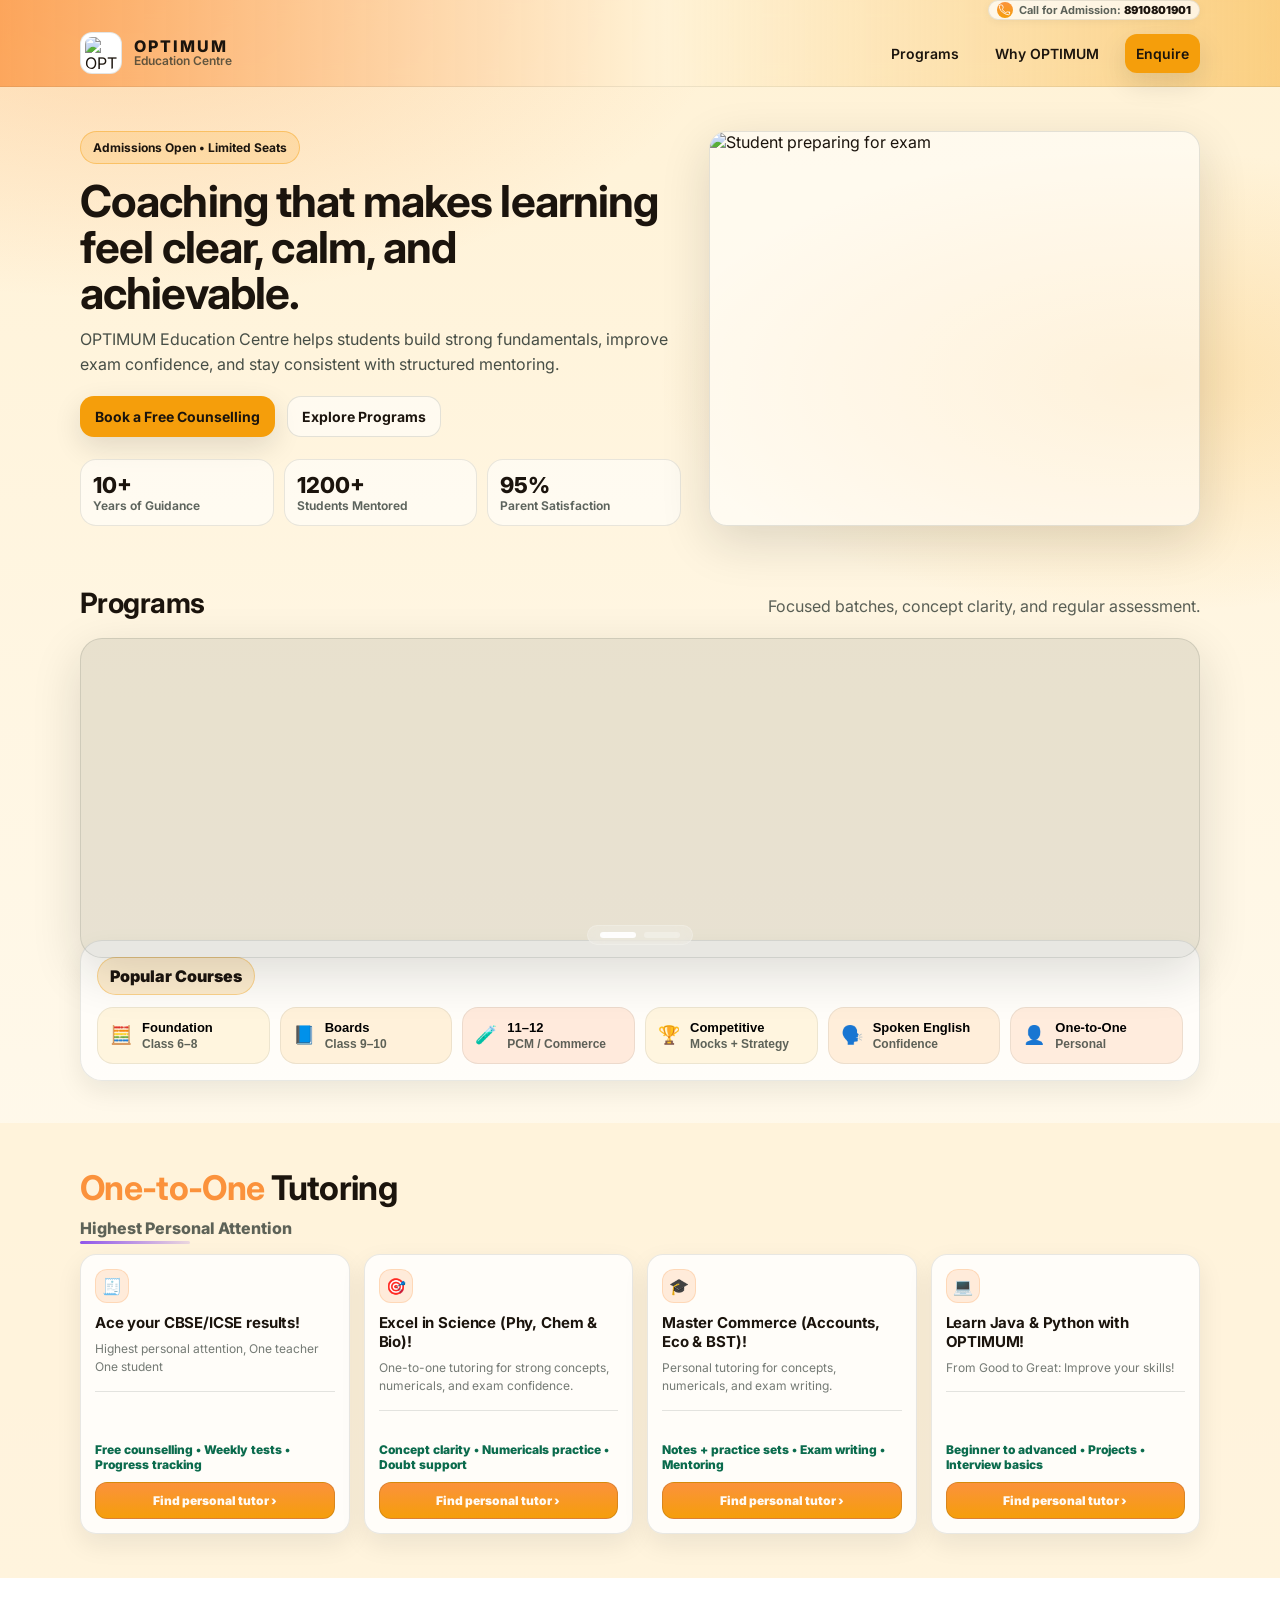
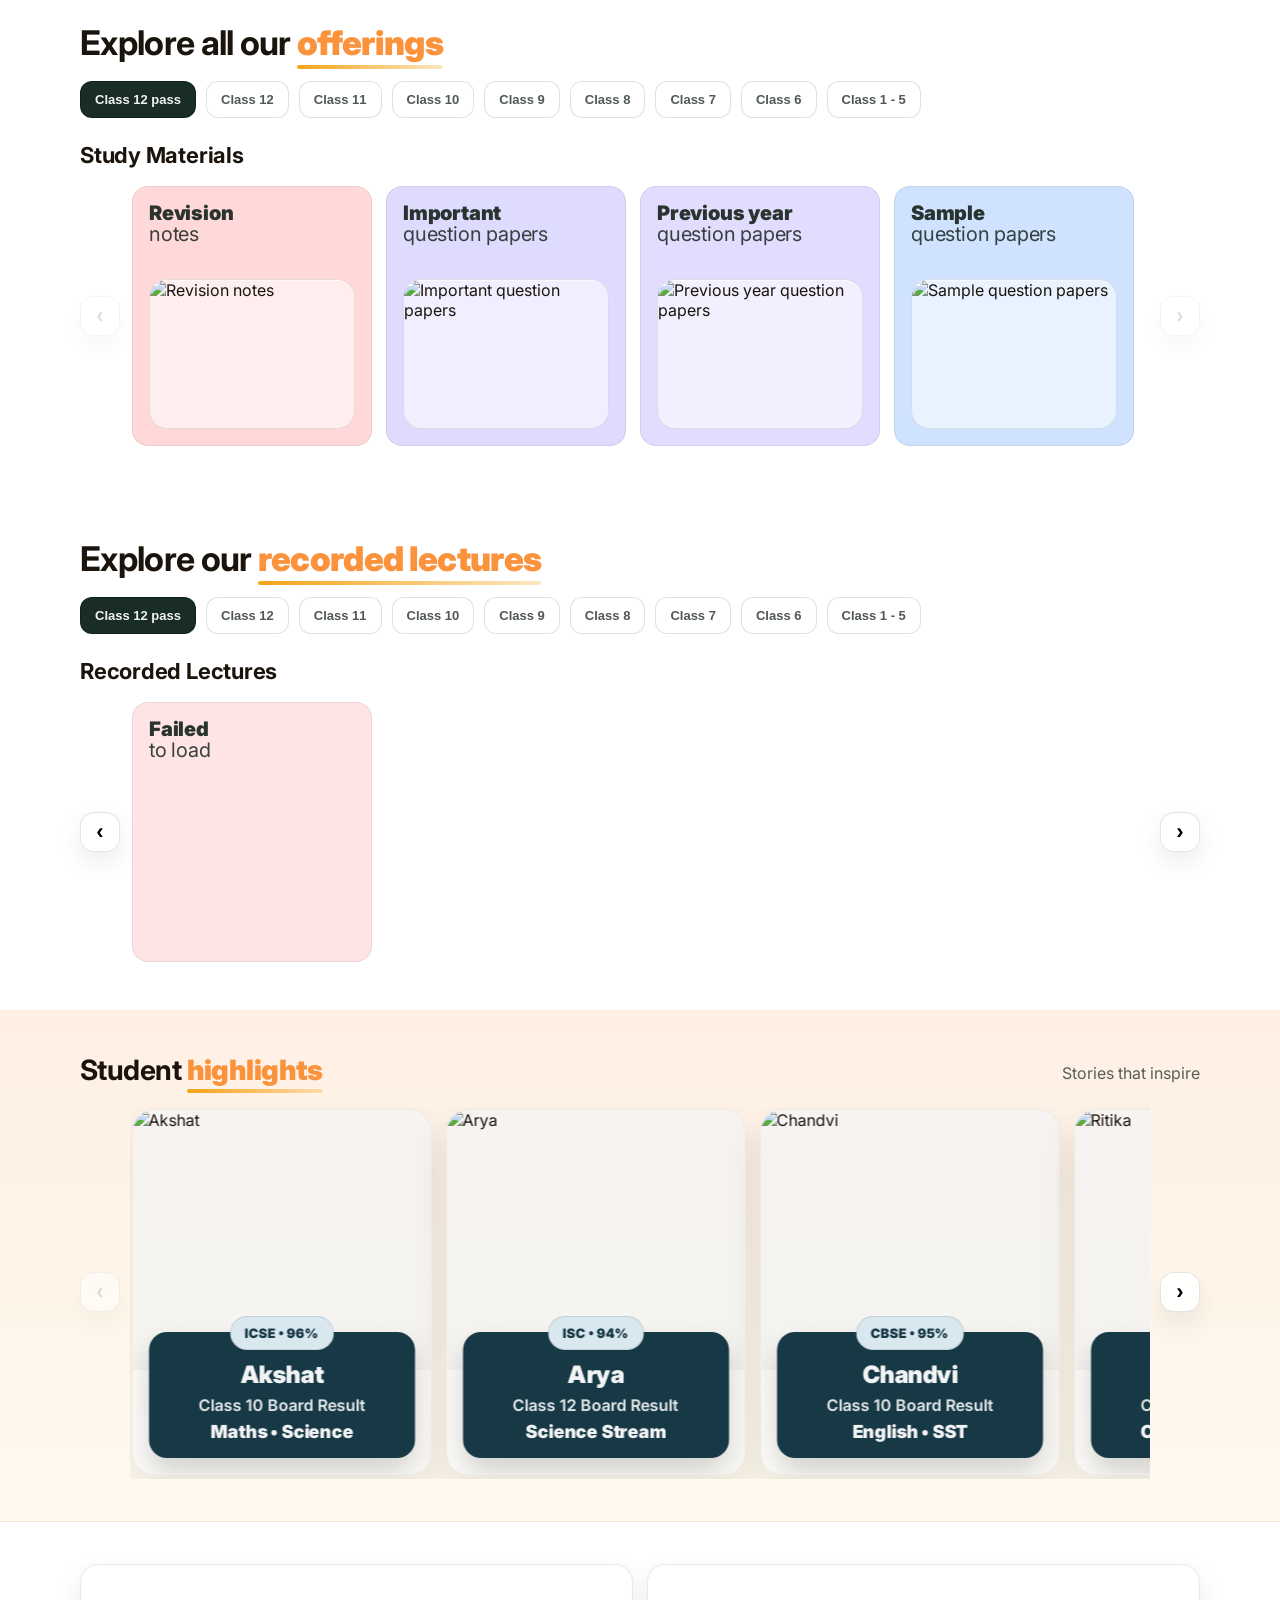
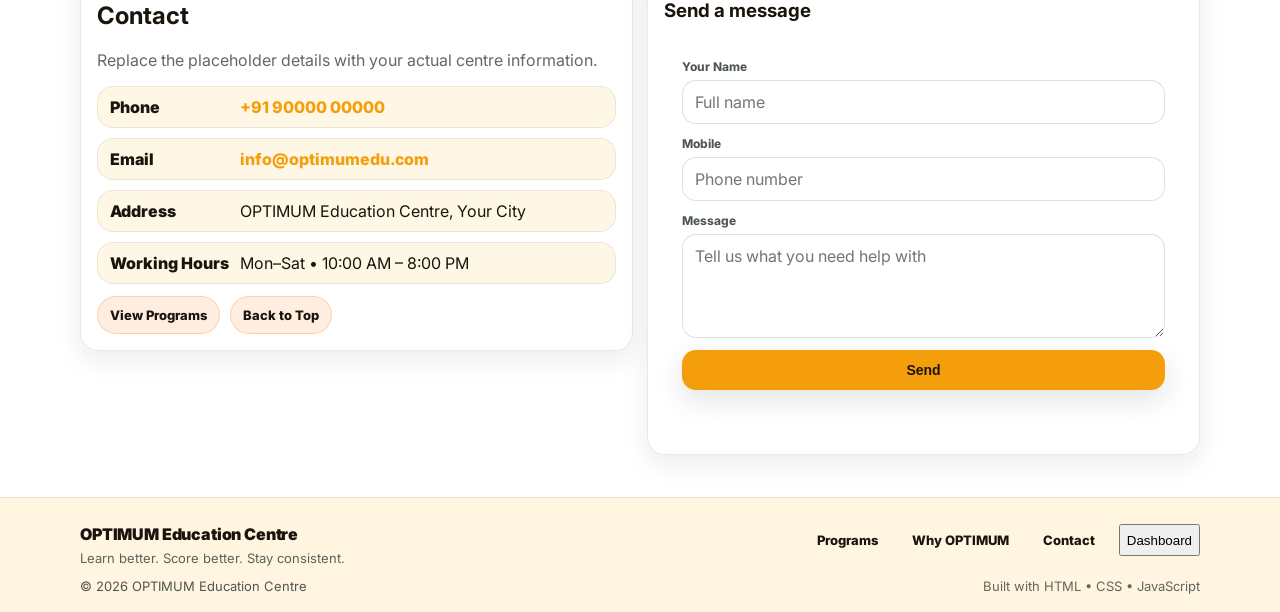
==== index.html @ 8f43dba6 "Update frontend: dynamic lectures + admin gate + embed player" ====
<!doctype html>
<html lang="en">
  <head>
    <meta charset="UTF-8" />
    <meta name="viewport" content="width=device-width, initial-scale=1.0" />
    <meta name="description" content="OPTIMUM Education Centre — coaching for school and competitive exams." />
    <title>OPTIMUM Education Centre</title>
    <link rel="preconnect" href="https://fonts.googleapis.com" />
    <link rel="preconnect" href="https://fonts.gstatic.com" crossorigin />
    <link href="https://fonts.googleapis.com/css2?family=Inter:wght@400;500;600;700;800&display=swap" rel="stylesheet" />
    <link rel="stylesheet" href="styles.css" />
  </head>
  <body>
    <a class="skip-link" href="#main">Skip to content</a>

    <header class="site-header" id="top">
      <div class="topband" aria-label="Quick contact">
        <div class="container topband-inner">
          <a class="topband-card" href="tel:8910801901" aria-label="Call 8910801901">
            <span class="topband-icon" aria-hidden="true">
              <svg viewBox="0 0 24 24" width="18" height="18" fill="none" xmlns="http://www.w3.org/2000/svg">
                <path d="M21 16.5v3a2 2 0 0 1-2.18 2 19.8 19.8 0 0 1-8.63-3.07A19.5 19.5 0 0 1 3.57 12.8 19.8 19.8 0 0 1 .5 4.18 2 2 0 0 1 2.49 2h3a2 2 0 0 1 2 1.72c.13.98.38 1.93.73 2.83a2 2 0 0 1-.45 2.11L6.5 10.5a16 16 0 0 0 7 7l1.84-1.28a2 2 0 0 1 2.11-.45c.9.35 1.85.6 2.83.73A2 2 0 0 1 21 16.5Z" stroke="currentColor" stroke-width="1.8" stroke-linecap="round" stroke-linejoin="round"/>
              </svg>
            </span>
            <span class="topband-inline">Call for Admission: <strong>8910801901</strong></span>
          </a>
        </div>
      </div>

      <div class="container header-inner">
        <a class="brand" href="#top" aria-label="OPTIMUM Education Centre">
          <img class="brand-logo" src="assets/logo.jpeg" alt="OPTIMUM logo" />
          <div class="brand-text">
            <span class="brand-name">OPTIMUM</span>
            <span class="brand-sub">Education Centre</span>
          </div>
        </a>

        <button class="nav-toggle" id="navToggle" aria-label="Open menu" aria-controls="primaryNav" aria-expanded="false">
          <span></span><span></span><span></span>
        </button>

        <nav class="nav" id="primaryNav" aria-label="Primary">
          <a href="#programs">Programs</a>
          <a href="#features">Why OPTIMUM</a>
          <a href="#contact" class="btn btn-primary">Enquire</a>
        </nav>
      </div>
    </header>

    <main id="main">
      <section class="hero">
        <div class="container hero-grid">
          <div class="hero-copy">
            <div class="badge">Admissions Open • Limited Seats</div>
            <h1>Coaching that makes learning feel clear, calm, and achievable.</h1>
            <p>
              OPTIMUM Education Centre helps students build strong fundamentals, improve exam confidence, and stay consistent with
              structured mentoring.
            </p>

            <div class="hero-cta">
              <a class="btn btn-primary" href="#contact">Book a Free Counselling</a>
              <a class="btn btn-ghost" href="#programs">Explore Programs</a>
            </div>

            <div class="hero-metrics" aria-label="Key highlights">
              <div class="metric">
                <div class="metric-value"><span data-counter="10">0</span>+</div>
                <div class="metric-label">Years of Guidance</div>
              </div>
              <div class="metric">
                <div class="metric-value"><span data-counter="1200">0</span>+</div>
                <div class="metric-label">Students Mentored</div>
              </div>
              <div class="metric">
                <div class="metric-value"><span data-counter="95">0</span>%</div>
                <div class="metric-label">Parent Satisfaction</div>
              </div>
            </div>
          </div>

          <div class="hero-media" aria-label="Student preparing for exam">
            <img class="hero-image" src="assets/exam-girl.png" alt="Student preparing for exam" />
          </div>
        </div>
      </section>

      <section class="section" id="programs">
        <div class="container">
          <div class="section-head">
            <h2>Programs</h2>
            <p>Focused batches, concept clarity, and regular assessment.</p>
          </div>

          <section class="programs-wrap" aria-label="Programs highlight">
            <div class="programs-banner" id="programsCarousel" aria-label="Programs carousel">
              <div class="programs-banner-bg" aria-hidden="true"></div>

              <div class="programs-dots" role="tablist" aria-label="Carousel navigation"></div>
            </div>

            <div class="popular">
              <div class="popular-head">
                <span class="popular-chip">Popular Courses</span>
              </div>

              <div class="popular-grid" aria-label="Popular course categories">
                <button class="popular-card" type="button">
                  <span class="popular-ico">🧮</span>
                  <span class="popular-text">
                    <span class="popular-name">Foundation</span>
                    <span class="popular-meta">Class 6–8</span>
                  </span>
                </button>
                <button class="popular-card" type="button">
                  <span class="popular-ico">📘</span>
                  <span class="popular-text">
                    <span class="popular-name">Boards</span>
                    <span class="popular-meta">Class 9–10</span>
                  </span>
                </button>
                <button class="popular-card" type="button">
                  <span class="popular-ico">🧪</span>
                  <span class="popular-text">
                    <span class="popular-name">11–12</span>
                    <span class="popular-meta">PCM / Commerce</span>
                  </span>
                </button>
                <button class="popular-card" type="button">
                  <span class="popular-ico">🏆</span>
                  <span class="popular-text">
                    <span class="popular-name">Competitive</span>
                    <span class="popular-meta">Mocks + Strategy</span>
                  </span>
                </button>
                <button class="popular-card" type="button">
                  <span class="popular-ico">🗣️</span>
                  <span class="popular-text">
                    <span class="popular-name">Spoken English</span>
                    <span class="popular-meta">Confidence</span>
                  </span>
                </button>
                <button class="popular-card" type="button">
                  <span class="popular-ico">👤</span>
                  <span class="popular-text">
                    <span class="popular-name">One-to-One</span>
                    <span class="popular-meta">Personal</span>
                  </span>
                </button>
              </div>
            </div>
          </section>
        </div>
      </section>

      <section class="tutoring" aria-label="One-to-One Tutoring">
        <div class="container">
          <div class="tutoring-head">
            <div class="tutoring-title">
              <h2><span class="tutoring-accent">One-to-One</span> Tutoring</h2>
              <p>Highest Personal Attention</p>
            </div>

            <div class="tutoring-illus" aria-hidden="true">
              <img src="assets/carousel/mock.png" alt="" />
            </div>
          </div>

          <div class="tutoring-grid" aria-label="Tutoring cards">
            <article class="tcard">
              <div class="tcard-top">
                <div class="ticon">🧾</div>
                <h3>Ace your CBSE/ICSE results!</h3>
                <p>Highest personal attention, One teacher One student</p>
              </div>
              <div class="tcard-mid"></div>
              <div class="tcard-bottom">
                <div class="tprice">Free counselling • Weekly tests • Progress tracking</div>
                <a class="tbtn" href="#contact">Find personal tutor ›</a>
              </div>
            </article>

            <article class="tcard">
              <div class="tcard-top">
                <div class="ticon">🎯</div>
                <h3>Excel in Science (Phy, Chem & Bio)!</h3>
                <p>One-to-one tutoring for strong concepts, numericals, and exam confidence.</p>
              </div>
              <div class="tcard-mid"></div>
              <div class="tcard-bottom">
                <div class="tprice">Concept clarity • Numericals practice • Doubt support</div>
                <a class="tbtn" href="#contact">Find personal tutor ›</a>
              </div>
            </article>

            <article class="tcard">
              <div class="tcard-top">
                <div class="ticon">🎓</div>
                <h3>Master Commerce (Accounts, Eco & BST)!</h3>
                <p>Personal tutoring for concepts, numericals, and exam writing.</p>
              </div>
              <div class="tcard-mid"></div>
              <div class="tcard-bottom">
                <div class="tprice">Notes + practice sets • Exam writing • Mentoring</div>
                <a class="tbtn" href="#contact">Find personal tutor ›</a>
              </div>
            </article>

            <article class="tcard">
              <div class="tcard-top">
                <div class="ticon">💻</div>
                <h3>Learn Java & Python with OPTIMUM!</h3>
                <p>From Good to Great: Improve your skills!</p>
              </div>
              <div class="tcard-mid"></div>
              <div class="tcard-bottom">
                <div class="tprice">Beginner to advanced • Projects • Interview basics</div>
                <a class="tbtn" href="#contact">Find personal tutor ›</a>
              </div>
            </article>
          </div>
        </div>
      </section>

      <section class="offerings" aria-label="Study materials offerings">
        <div class="container">
          <div class="offerings-head">
            <h2>Explore all our <span class="offerings-accent">offerings</span></h2>
          </div>

          <div class="offerings-tabs" role="tablist" aria-label="Classes">
            <button class="tab active" type="button" role="tab" aria-selected="true">Class 12 pass</button>
            <button class="tab" type="button" role="tab" aria-selected="false">Class 12</button>
            <button class="tab" type="button" role="tab" aria-selected="false">Class 11</button>
            <button class="tab" type="button" role="tab" aria-selected="false">Class 10</button>
            <button class="tab" type="button" role="tab" aria-selected="false">Class 9</button>
            <button class="tab" type="button" role="tab" aria-selected="false">Class 8</button>
            <button class="tab" type="button" role="tab" aria-selected="false">Class 7</button>
            <button class="tab" type="button" role="tab" aria-selected="false">Class 6</button>
            <button class="tab" type="button" role="tab" aria-selected="false">Class 1 - 5</button>
          </div>

          <h3 class="offerings-subhead">Study Materials</h3>

          <div class="notes" id="notesCarousel" aria-label="Study materials carousel">
            <button class="notes-nav prev" type="button" aria-label="Previous">‹</button>
            <div class="notes-viewport" role="region" aria-label="Scrollable cards" tabindex="0">
              <div class="notes-track">
                <article class="note-card" style="--card:#ffd9d9; --ring:#ff8a5b">
                  <div class="note-top">
                    <div class="note-title"><strong>Revision</strong><br />notes</div>
                  </div>
                  <div class="note-circle"><img src="assets/notes/note1.png" alt="Revision notes" /></div>
                </article>

                <article class="note-card" style="--card:#dedbff; --ring:#5b34ff">
                  <div class="note-top">
                    <div class="note-title"><strong>Important</strong><br />question papers</div>
                  </div>
                  <div class="note-circle"><img src="assets/notes/note2.png" alt="Important question papers" /></div>
                </article>

                <article class="note-card" style="--card:#e2dcff; --ring:#7a52cf">
                  <div class="note-top">
                    <div class="note-title"><strong>Previous year</strong><br />question papers</div>
                  </div>
                  <div class="note-circle"><img src="assets/notes/note1.png" alt="Previous year question papers" /></div>
                </article>

                <article class="note-card" style="--card:#cfe2ff; --ring:#6aa7ff">
                  <div class="note-top">
                    <div class="note-title"><strong>Sample</strong><br />question papers</div>
                  </div>
                  <div class="note-circle"><img src="assets/notes/note2.png" alt="Sample question papers" /></div>
                </article>
              </div>
            </div>
            <button class="notes-nav next" type="button" aria-label="Next">›</button>
          </div>
        </div>
      </section>

      <section class="offerings" aria-label="Recorded lectures offerings">
        <div class="container">
          <div class="offerings-head">
            <h2>Explore our <span class="offerings-accent">recorded lectures</span></h2>
          </div>

          <div class="offerings-tabs" role="tablist" aria-label="Classes">
            <button class="tab active" type="button" role="tab" aria-selected="true">Class 12 pass</button>
            <button class="tab" type="button" role="tab" aria-selected="false">Class 12</button>
            <button class="tab" type="button" role="tab" aria-selected="false">Class 11</button>
            <button class="tab" type="button" role="tab" aria-selected="false">Class 10</button>
            <button class="tab" type="button" role="tab" aria-selected="false">Class 9</button>
            <button class="tab" type="button" role="tab" aria-selected="false">Class 8</button>
            <button class="tab" type="button" role="tab" aria-selected="false">Class 7</button>
            <button class="tab" type="button" role="tab" aria-selected="false">Class 6</button>
            <button class="tab" type="button" role="tab" aria-selected="false">Class 1 - 5</button>
          </div>

          <h3 class="offerings-subhead">Recorded Lectures</h3>

          <div class="notes" id="lecturesCarousel" aria-label="Recorded lectures carousel">
            <button class="notes-nav prev" type="button" aria-label="Previous">‹</button>
            <div class="notes-viewport" role="region" aria-label="Scrollable cards" tabindex="0">
              <div class="notes-track">
                <article class="note-card" style="--card:#dbeafe; --ring:#3b82f6">
                  <div class="note-top">
                    <div class="note-title"><strong>Science</strong><br />recorded lectures</div>
                  </div>
                  <div class="note-circle"><img src="assets/lectures/lec2.jpg" alt="Science recorded lectures" /></div>
                </article>

                <article class="note-card" style="--card:#dcfce7; --ring:#22c55e">
                  <div class="note-top">
                    <div class="note-title"><strong>Commerce</strong><br />recorded lectures</div>
                  </div>
                  <div class="note-circle"><img src="assets/lectures/lec3.jpg" alt="Commerce recorded lectures" /></div>
                </article>

                <article class="note-card" style="--card:#ffe4e6; --ring:#fb7185">
                  <div class="note-top">
                    <div class="note-title"><strong>Humanities</strong><br />recorded lectures</div>
                  </div>
                  <div class="note-circle"><img src="assets/lectures/lec4.jpg" alt="Humanities recorded lectures" /></div>
                </article>

                <article class="note-card" style="--card:#ede9fe; --ring:#8b5cf6">
                  <div class="note-top">
                    <div class="note-title"><strong>Computer</strong><br />programming</div>
                  </div>
                  <div class="note-circle"><img src="assets/lectures/lec5.jpg" alt="Computer programming recorded lectures" /></div>
                </article>
              </div>
            </div>
            <button class="notes-nav next" type="button" aria-label="Next">›</button>
          </div>
        </div>
      </section>

      <section class="section section-alt" id="features" aria-label="Student highlights">
        <div class="container">
          <div class="section-head">
            <h2>Student <span class="offerings-accent">highlights</span></h2>
            <p>Stories that inspire</p>
          </div>

          <div class="hscroll" id="studentsCarousel" aria-label="Students carousel">
            <button class="hscroll-nav prev" type="button" aria-label="Previous">‹</button>
            <div class="hscroll-viewport" role="region" aria-label="Scrollable cards" tabindex="0">
              <div class="hscroll-track">
                <article class="scard">
                  <div class="scard-media"><img src="assets/STUDENTS/akshat.jpg" alt="Akshat" /></div>
                  <div class="scard-panel">
                    <div class="scard-pill">ICSE • 96%</div>
                    <div class="scard-title">Akshat</div>
                    <div class="scard-role">Class 10 Board Result</div>
                    <div class="scard-inst">Maths • Science</div>
                  </div>
                </article>
                <article class="scard">
                  <div class="scard-media"><img src="assets/STUDENTS/arya.jpg" alt="Arya" /></div>
                  <div class="scard-panel">
                    <div class="scard-pill">ISC • 94%</div>
                    <div class="scard-title">Arya</div>
                    <div class="scard-role">Class 12 Board Result</div>
                    <div class="scard-inst">Science Stream</div>
                  </div>
                </article>
                <article class="scard">
                  <div class="scard-media"><img src="assets/STUDENTS/chandvI.jpg" alt="Chandvi" /></div>
                  <div class="scard-panel">
                    <div class="scard-pill">CBSE • 95%</div>
                    <div class="scard-title">Chandvi</div>
                    <div class="scard-role">Class 10 Board Result</div>
                    <div class="scard-inst">English • SST</div>
                  </div>
                </article>
                <article class="scard">
                  <div class="scard-media"><img src="assets/STUDENTS/ritika.jpg" alt="Ritika" /></div>
                  <div class="scard-panel">
                    <div class="scard-pill">ISC • 93%</div>
                    <div class="scard-title">Ritika</div>
                    <div class="scard-role">Class 12 Board Result</div>
                    <div class="scard-inst">Commerce Stream</div>
                  </div>
                </article>
                <article class="scard">
                  <div class="scard-media"><img src="assets/STUDENTS/senin.jpg" alt="Senin" /></div>
                  <div class="scard-panel">
                    <div class="scard-pill">CBSE • 92%</div>
                    <div class="scard-title">Senin</div>
                    <div class="scard-role">Class 12 Board Result</div>
                    <div class="scard-inst">Computer Science</div>
                  </div>
                </article>
              </div>
            </div>
            <button class="hscroll-nav next" type="button" aria-label="Next">›</button>
          </div>
        </div>
      </section>

      <section class="section" id="contact">
        <div class="container">
          <div class="contact-grid">
            <div class="contact-info">
              <h2>Contact</h2>
              <p class="muted">Replace the placeholder details with your actual centre information.</p>

              <div class="info-list">
                <div class="info-item">
                  <div class="info-k">Phone</div>
                  <div class="info-v"><a href="tel:+919000000000">+91 90000 00000</a></div>
                </div>
                <div class="info-item">
                  <div class="info-k">Email</div>
                  <div class="info-v"><a href="mailto:info@optimumedu.com">info@optimumedu.com</a></div>
                </div>
                <div class="info-item">
                  <div class="info-k">Address</div>
                  <div class="info-v">OPTIMUM Education Centre, Your City</div>
                </div>
                <div class="info-item">
                  <div class="info-k">Working Hours</div>
                  <div class="info-v">Mon–Sat • 10:00 AM – 8:00 PM</div>
                </div>
              </div>

              <div class="chips" aria-label="Quick actions">
                <a class="chip" href="#programs">View Programs</a>
                <a class="chip" href="#top">Back to Top</a>
              </div>
            </div>

            <div class="contact-form">
              <h3>Send a message</h3>
              <form class="form" id="contactForm">
                <label>
                  <span>Your Name</span>
                  <input type="text" name="name" required placeholder="Full name" />
                </label>
                <label>
                  <span>Mobile</span>
                  <input type="tel" name="phone" required placeholder="Phone number" />
                </label>
                <label>
                  <span>Message</span>
                  <textarea name="message" rows="4" required placeholder="Tell us what you need help with"></textarea>
                </label>
                <button class="btn btn-primary" type="submit">Send</button>
                <p class="form-note" id="contactNote" role="status" aria-live="polite"></p>
              </form>
            </div>
          </div>
        </div>
      </section>
    </main>

    <footer class="footer">
      <div class="container footer-inner">
        <div>
          <div class="footer-brand">OPTIMUM Education Centre</div>
          <div class="footer-sub">Learn better. Score better. Stay consistent.</div>
        </div>
        <div class="footer-links">
          <a href="#programs">Programs</a>
          <a href="#features">Why OPTIMUM</a>
          <a href="#contact">Contact</a>
          <button class="footer-admin" type="button" id="dashboardLink">Dashboard</button>
        </div>
      </div>
      <div class="container footer-bottom">
        <span>© <span id="year"></span> OPTIMUM Education Centre</span>
        <span class="muted">Built with HTML • CSS • JavaScript</span>
      </div>
    </footer>

    <dialog id="adminDialog" aria-label="Admin login">
      <form method="dialog" class="form" id="adminDialogForm">
        <h3 style="margin:0">Admin Login</h3>
        <label>
          <span>Username</span>
          <input type="text" name="user" autocomplete="username" required />
        </label>
        <label>
          <span>Password</span>
          <input type="password" name="pass" autocomplete="current-password" required />
        </label>
        <div style="display:flex; gap:10px; flex-wrap:wrap">
          <button class="btn btn-primary" value="ok">Continue</button>
          <button class="btn btn-ghost" value="cancel">Cancel</button>
        </div>
        <p class="form-note" id="adminDialogNote" role="status" aria-live="polite"></p>
      </form>
    </dialog>

    <script src="script.js"></script>
  </body>
</html>
---- styles.css ----
:root{
  --orange:#f59e0b;
  --orange-2:#fb923c;
  --cream:#fff2d6;
  --ink:#1b140d;
  --ink-2:#2a2016;
  --white:#ffffff;
  --shadow:0 16px 50px rgba(19, 27, 22, .14);
  --shadow-2:0 10px 28px rgba(19, 27, 22, .12);
  --radius:18px;
  --radius-sm:14px;
  --border:1px solid rgba(31,42,36,.12);
}

*{box-sizing:border-box}
html{scroll-behavior:smooth}
body{
  margin:0;
  font-family:Inter,system-ui,-apple-system,Segoe UI,Roboto,Arial,sans-serif;
  color:var(--ink);
  background:
    radial-gradient(1000px 500px at 10% 0%, rgba(251,146,60,.28), transparent 60%),
    radial-gradient(900px 420px at 90% 10%, rgba(245,158,11,.22), transparent 55%),
    linear-gradient(180deg, var(--cream), #fff 60%);
}

a{color:inherit; text-decoration:none}
img{max-width:100%; display:block}

.container{width:min(1120px, 92vw); margin:0 auto}

.skip-link{
  position:absolute;
  left:-999px;
  top:10px;
  background:var(--ink);
  color:var(--white);
  padding:10px 12px;
  border-radius:10px;
  z-index:1000;
}
.skip-link:focus{left:10px}

.topband{
  padding:0;
}

.topband-inner{
  display:flex;
  align-items:center;
  justify-content:flex-end;
}

.topband-card{
  display:flex;
  align-items:center;
  gap:6px;
  padding:1px 8px;
  border-radius:999px;
  background:rgba(255,255,255,.72);
  border:1px solid rgba(31,42,36,.10);
  box-shadow:0 2px 8px rgba(19,27,22,.05);
}

.topband-icon{
  width:16px;
  height:16px;
  border-radius:999px;
  display:grid;
  place-items:center;
  background:linear-gradient(180deg, var(--orange-2), var(--orange));
  color:rgba(255,255,255,.95);
}

.topband-icon svg{width:12px; height:12px}

.topband-inline{
  font-size:11px;
  line-height:1;
  font-weight:700;
  color:rgba(31,42,36,.72);
  white-space:nowrap;
}

.topband-inline strong{color:var(--ink); font-weight:900}



.topband-card:focus-visible{
  outline:none;
  box-shadow:0 0 0 4px rgba(245,158,11,.18), 0 10px 24px rgba(19,27,22,.08);
}

.site-header{
  position:sticky;
  top:0;
  z-index:50;
  background:
    linear-gradient(90deg,
      rgba(251,146,60,.74) 0%,
      rgba(255,242,214,.86) 52%,
      rgba(245,158,11,.42) 100%
    );
  backdrop-filter: blur(10px);
  border-bottom:1px solid rgba(31,42,36,.08);
}
.header-inner{
  display:flex;
  align-items:center;
  justify-content:space-between;
  gap:16px;
  padding:12px 0;
}

.brand{display:flex; align-items:center; gap:12px}
.brand-logo{
  width:42px;
  height:42px;
  border-radius:12px;
  border:1px solid rgba(31,42,36,.12);
  background:#fff;
  object-fit:cover;
  padding:4px;
}
.brand-text{display:flex; flex-direction:column; line-height:1.05}
.brand-name{font-weight:800; letter-spacing:.12em}
.brand-sub{font-size:12px; color:rgba(31,42,36,.7); font-weight:600}

.nav{display:flex; align-items:center; gap:16px}
.nav a{font-weight:600; font-size:14px; padding:10px 10px; border-radius:12px}
.nav a:not(.btn):hover{background:rgba(245,158,11,.18)}

.nav-toggle{
  display:none;
  width:44px;
  height:44px;
  border-radius:14px;
  border:var(--border);
  background:rgba(255,255,255,.6);
  align-items:center;
  justify-content:center;
  flex-direction:column;
  gap:5px;
}
.nav-toggle span{display:block; width:18px; height:2px; background:var(--ink); border-radius:2px; transition:.2s ease}

.btn{
  display:inline-flex;
  align-items:center;
  justify-content:center;
  gap:10px;
  padding:11px 14px;
  border-radius:14px;
  border:1px solid transparent;
  font-weight:700;
  font-size:14px;
  cursor:pointer;
  transition:transform .12s ease, box-shadow .12s ease, background .12s ease, border-color .12s ease;
  user-select:none;
}
.btn:active{transform:translateY(1px)}
.btn-primary{background:var(--orange); color:var(--ink); box-shadow:var(--shadow-2)}
.btn-primary:hover{filter:saturate(1.05) brightness(1.02)}
.btn-secondary{background:var(--orange-2); color:var(--ink); box-shadow:var(--shadow-2)}
.btn-secondary:hover{filter:saturate(1.03) brightness(1.02)}
.btn-ghost{background:rgba(255,255,255,.55); border-color:rgba(31,42,36,.12)}
.btn-ghost:hover{background:rgba(255,255,255,.8)}

.programs-banner .btn-primary{
  background:linear-gradient(180deg, #ffe08a, #f6b21a);
  color:#2a1c00;
  border-color:rgba(0,0,0,.14);
  box-shadow:0 14px 26px rgba(0,0,0,.18);
}

.programs-banner .btn-primary:hover{filter:saturate(1.02) brightness(1.03)}

.hero{padding:44px 0 18px}
.hero-grid{display:grid; grid-template-columns:1.1fr .9fr; gap:28px; align-items:start}

.hero-media{
  border-radius:var(--radius);
  border:1px solid rgba(31,42,36,.12);
  background:rgba(255,255,255,.55);
  box-shadow:var(--shadow);
  overflow:hidden;
  align-self:stretch;
}

.hero-image{
  width:100%;
  height:100%;
  max-height:520px;
  object-fit:cover;
  display:block;
}

.badge{
  display:inline-flex;
  padding:8px 12px;
  border-radius:999px;
  font-weight:700;
  font-size:12px;
  background:rgba(245,158,11,.16);
  border:1px solid rgba(245,158,11,.42);
}

.hero-copy h1{margin:14px 0 10px; font-size:44px; line-height:1.05; letter-spacing:-.02em}
.hero-copy p{margin:0; font-size:16px; line-height:1.6; color:rgba(31,42,36,.82)}

.hero-cta{display:flex; gap:12px; margin-top:18px; flex-wrap:wrap}

.hero-metrics{display:grid; grid-template-columns:repeat(3, minmax(0,1fr)); gap:10px; margin-top:22px}
.metric{
  padding:12px 12px;
  border-radius:16px;
  border:1px solid rgba(31,42,36,.10);
  background:rgba(255,255,255,.55);
}
.metric-value{font-size:22px; font-weight:800}
.metric-label{font-size:12px; font-weight:650; color:rgba(31,42,36,.72)}

.hero-card{
  background:rgba(255,255,255,.72);
  border:1px solid rgba(31,42,36,.12);
  box-shadow:var(--shadow);
  border-radius:var(--radius);
  overflow:hidden;
}
.hero-card-head{padding:18px 18px 0}
.hero-card-head h2{margin:0; font-size:18px}
.hero-card-head p{margin:8px 0 0; color:rgba(31,42,36,.72); font-size:13px; line-height:1.5}

.section{padding:42px 0}
.section-alt{
  background:linear-gradient(180deg, rgba(251,146,60,.14), rgba(255,242,214,.40));
  border-top:1px solid rgba(31,42,36,.06);
  border-bottom:1px solid rgba(31,42,36,.06);
}

.pill{
  display:inline-flex;
  align-items:center;
  padding:6px 10px;
  border-radius:999px;
  font-size:12px;
  font-weight:900;
  border:1px solid rgba(0,0,0,.18);
  box-shadow:0 6px 14px rgba(0,0,0,.10);
}

.pill-white{background:rgba(255,255,255,.92); color:#0b2b1c}
.pill-gold{background:linear-gradient(180deg, #ffe08a, #f6b21a); color:#2a1c00; border-color:rgba(0,0,0,.14)}

.programs-wrap{display:grid; gap:16px}

.programs-banner{
  position:relative;
  border-radius:22px;
  overflow:hidden;
  min-height:320px;
  border:1px solid rgba(31,42,36,.12);
  box-shadow:var(--shadow);
  background:rgba(31,42,36,.10);
}

.programs-banner-bg{
  position:absolute;
  inset:0;
  background-size:cover;
  background-position:center;
  transform:scale(1.02);
  filter:none;
}


.programs-dots{
  position:absolute;
  left:50%;
  bottom:12px;
  transform:translateX(-50%);
  display:flex;
  gap:8px;
  z-index:2;
  padding:6px 12px;
  border-radius:999px;
  background:rgba(255,255,255,.20);
  border:1px solid rgba(255,255,255,.20);
  backdrop-filter: blur(8px);
}

.dot{
  width:36px;
  height:6px;
  border-radius:999px;
  border:0;
  background:rgba(255,255,255,.28);
  cursor:pointer;
}

.dot[aria-selected="true"]{background:rgba(255,255,255,.92)}

.popular{
  border-radius:22px;
  background:rgba(255,255,255,.74);
  border:1px solid rgba(31,42,36,.10);
  box-shadow:0 10px 26px rgba(19,27,22,.08);
  padding:16px;
  margin-top:-34px;
}

.popular-head{display:flex; align-items:center; justify-content:flex-start; margin-bottom:12px}
.popular-chip{
  display:inline-flex;
  padding:8px 12px;
  border-radius:999px;
  background:rgba(245,158,11,.18);
  border:1px solid rgba(245,158,11,.34);
  font-weight:900;
}

.popular-grid{display:grid; grid-template-columns:repeat(6, minmax(0,1fr)); gap:10px}

.popular-card{
  border:0;
  text-align:left;
  display:flex;
  align-items:center;
  gap:10px;
  padding:12px;
  border-radius:16px;
  background:rgba(255,242,214,.78);
  cursor:pointer;
  border:1px solid rgba(31,42,36,.08);
}

.popular-card:nth-child(2){background:rgba(255, 240, 214, .90)}
.popular-card:nth-child(3){background:rgba(255, 230, 214, .82)}
.popular-card:nth-child(4){background:rgba(255, 242, 214, .74)}
.popular-card:nth-child(5){background:rgba(255, 236, 214, .86)}
.popular-card:nth-child(6){background:rgba(255, 232, 214, .80)}

.popular-card:hover{transform:translateY(-1px); box-shadow:0 10px 20px rgba(19,27,22,.08)}
.popular-ico{font-size:18px}
.popular-text{display:flex; flex-direction:column; gap:2px}
.popular-name{font-weight:900; font-size:13px}
.popular-meta{color:rgba(31,42,36,.72); font-size:12px; font-weight:700}

.tutoring{
  padding:44px 0;
  background:rgba(255,242,214,.72);
}

.tutoring-head{
  display:flex;
  align-items:flex-start;
  justify-content:space-between;
  gap:18px;
  margin-bottom:16px;
}

.tutoring-title h2{
  margin:0;
  font-size:34px;
  letter-spacing:-.02em;
}

.tutoring-accent{color:var(--orange-2)}

.tutoring-title p{
  margin:10px 0 0;
  font-weight:800;
  color:rgba(31,42,36,.72);
  position:relative;
  width:fit-content;
}

.tutoring-title p::after{
  content:"";
  position:absolute;
  left:0;
  bottom:-6px;
  width:110px;
  height:3px;
  border-radius:999px;
  background:linear-gradient(90deg, rgba(124,58,237,.85), rgba(124,58,237,.15));
}

.tutoring-illus img{
  width:min(420px, 44vw);
  height:auto;
  display:block;
}

.tutoring-grid{display:grid; grid-template-columns:repeat(4, minmax(0,1fr)); gap:14px}

.tcard{
  border-radius:16px;
  background:rgba(255,255,255,.82);
  border:1px solid rgba(31,42,36,.10);
  box-shadow:0 10px 26px rgba(19,27,22,.08);
  padding:14px;
  display:flex;
  flex-direction:column;
  min-height:280px;
}

.tcard-top h3{margin:10px 0 8px; font-size:15px; letter-spacing:-.01em}
.tcard-top p{margin:0; color:rgba(31,42,36,.62); font-size:12px; line-height:1.55}

.ticon{
  width:34px;
  height:34px;
  border-radius:12px;
  background:rgba(251,146,60,.16);
  border:1px solid rgba(251,146,60,.22);
  display:grid;
  place-items:center;
  font-size:16px;
}

.tcard-mid{margin:14px 0 12px; height:1px; background:rgba(31,42,36,.12)}

.tcard-bottom{margin-top:auto; display:flex; flex-direction:column; gap:10px}
.tprice{font-size:12px; font-weight:850; color:#0b6b4d}
.tprice strong{color:var(--ink); font-weight:1000}

.tbtn{
  display:inline-flex;
  align-items:center;
  justify-content:center;
  padding:10px 12px;
  border-radius:12px;
  background:linear-gradient(180deg, var(--orange-2), var(--orange));
  color:rgba(255,255,255,.95);
  font-weight:900;
  font-size:12px;
  border:1px solid rgba(0,0,0,.12);
}

.tbtn:hover{filter:saturate(1.02) brightness(1.03)}

.offerings{
  padding:44px 0;
  background:#ffffff;
}

.offerings-head h2{
  margin:0 0 18px;
  font-size:34px;
  letter-spacing:-.02em;
  text-align:left;
}

.offerings-accent{
  position:relative;
  color:var(--orange-2);
  font-weight:1000;
}

.offerings-accent::after{
  content:"";
  position:absolute;
  left:0;
  right:0;
  height:4px;
  bottom:-6px;
  border-radius:999px;
  background:linear-gradient(90deg, rgba(245,158,11,.95), rgba(245,158,11,.25));
}

.offerings-tabs{
  display:flex;
  gap:10px;
  flex-wrap:nowrap;
  overflow:auto;
  padding-bottom:6px;
  margin-bottom:18px;
}

.offerings-tabs::-webkit-scrollbar{height:6px}
.offerings-tabs::-webkit-scrollbar-thumb{background:rgba(31,42,36,.18); border-radius:999px}

.tab{
  border:1px solid rgba(31,42,36,.14);
  background:rgba(255,255,255,.90);
  padding:10px 14px;
  border-radius:12px;
  font-weight:900;
  font-size:13px;
  color:rgba(31,42,36,.78);
  white-space:nowrap;
  cursor:pointer;
}

.tab.active, .tab[aria-selected="true"]{
  background:rgba(13, 34, 26, .95);
  color:rgba(255,255,255,.94);
  border-color:rgba(13, 34, 26, .95);
}

.offerings-subhead{
  margin:8px 0 14px;
  font-size:22px;
  letter-spacing:-.01em;
}

.notes{
  position:relative;
  display:grid;
  grid-template-columns:auto 1fr auto;
  gap:10px;
  align-items:center;
}

.notes-nav{
  width:40px;
  height:40px;
  border-radius:14px;
  border:1px solid rgba(31,42,36,.12);
  background:rgba(255,255,255,.92);
  box-shadow:0 10px 24px rgba(19,27,22,.08);
  font-size:22px;
  font-weight:900;
  cursor:pointer;
}

.notes-nav:disabled{opacity:.45; cursor:not-allowed}

.notes-viewport{
  overflow:auto;
  outline:none;
  scrollbar-width:none;
}

.notes-viewport::-webkit-scrollbar{display:none}

.notes-viewport.dragging{cursor:grabbing}
.notes-viewport.dragging *{user-select:none}

.notes-track{
  display:flex;
  gap:14px;
  padding:4px 2px;
  scroll-behavior:smooth;
  scroll-snap-type:x mandatory;
}

.note-card{
  flex:0 0 240px;
  border-radius:16px;
  background:var(--card);
  border:1px solid rgba(31,42,36,.08);
  padding:16px;
  display:flex;
  flex-direction:column;
  justify-content:space-between;
  min-height:260px;
  scroll-snap-align:start;
}

.note-title{
  font-size:20px;
  line-height:1.05;
  letter-spacing:-.01em;
  color:rgba(31,42,36,.88);
}

.note-title strong{font-weight:1000; color:rgba(31,42,36,.95)}

.note-circle{
  margin-top:16px;
  width:100%;
  height:150px;
  border-radius:18px;
  background:rgba(255,255,255,.55);
  border:1px solid rgba(31,42,36,.10);
  box-shadow: inset 0 1px 0 rgba(255,255,255,.55);
  display:grid;
  place-items:center;
  align-self:stretch;
  overflow:hidden;
}

.note-circle img{
  width:100%;
  height:100%;
  object-fit:cover;
  transform:none;
  filter:none;
}

.hscroll{
  position:relative;
  display:grid;
  grid-template-columns:auto 1fr auto;
  gap:10px;
  align-items:center;
}

.hscroll-nav{
  width:40px;
  height:40px;
  border-radius:14px;
  border:1px solid rgba(31,42,36,.12);
  background:rgba(255,255,255,.92);
  box-shadow:0 10px 24px rgba(19,27,22,.08);
  font-size:22px;
  font-weight:900;
  cursor:pointer;
}

.hscroll-nav:disabled{opacity:.45; cursor:not-allowed}

.hscroll-viewport{
  min-width:0;
  overflow-x:auto;
  overflow-y:hidden;
  outline:none;
  scrollbar-width:none;
  scroll-behavior:smooth;
}

.hscroll-viewport::-webkit-scrollbar{display:none}

.hscroll-viewport.dragging{cursor:grabbing}
.hscroll-viewport.dragging *{user-select:none}

.hscroll-track{
  display:flex;
  gap:14px;
  padding:4px 2px;
  width:max-content;
}

@keyframes students-marquee{
  from{transform:translateX(0)}
  to{transform:translateX(-50%)}
}

#studentsCarousel .hscroll-viewport{overflow:hidden}
#studentsCarousel .hscroll-track{animation:students-marquee 22s linear infinite; will-change:transform}
#studentsCarousel:hover .hscroll-track{animation-play-state:paused}
#studentsCarousel .hscroll-viewport:focus-within .hscroll-track{animation-play-state:paused}

@media (prefers-reduced-motion: reduce){
  #studentsCarousel .hscroll-track{animation:none}
}

.scard{
  flex:0 0 300px;
  border-radius:22px;
  background:rgba(255,255,255,.74);
  border:1px solid rgba(31,42,36,.08);
  box-shadow:0 18px 40px rgba(19,27,22,.10);
  overflow:hidden;
  scroll-snap-align:start;
  position:relative;
}

.scard-media{
  height:260px;
  background:rgba(31,42,36,.04);
}

.scard-media img{
  width:100%;
  height:100%;
  object-fit:cover;
  object-position:center top;
  display:block;
}

.scard-panel{
  margin:0 16px 16px;
  margin-top:-38px;
  background:#173845;
  color:rgba(255,255,255,.94);
  border-radius:18px;
  padding:18px 16px 16px;
  display:flex;
  flex-direction:column;
  align-items:center;
  text-align:center;
  gap:6px;
  box-shadow:0 16px 30px rgba(0,0,0,.18);
}

.scard-pill{
  margin-top:-34px;
  padding:8px 14px;
  border-radius:999px;
  background:#d9e7ee;
  color:#173845;
  font-weight:950;
  font-size:13px;
  border:1px solid rgba(0,0,0,.10);
}

.scard-title{font-weight:1000; font-size:24px; letter-spacing:-.02em; margin-top:4px}
.scard-role{font-weight:650; color:rgba(255,255,255,.86)}
.scard-inst{font-weight:1000; font-size:18px; letter-spacing:-.01em}

.section-head{display:flex; align-items:flex-end; justify-content:space-between; gap:18px; margin-bottom:18px}
.section-head h2{margin:0; font-size:28px; letter-spacing:-.02em}
.section-head p{margin:0; color:rgba(31,42,36,.74); max-width:54ch; line-height:1.6}

.cards{display:grid; grid-template-columns:repeat(3, minmax(0,1fr)); gap:14px}
.card{
  border-radius:var(--radius);
  background:rgba(255,255,255,.7);
  border:1px solid rgba(31,42,36,.10);
  padding:16px;
  box-shadow:0 10px 26px rgba(19,27,22,.08);
}
.card h3{margin:0 0 8px; font-size:16px}
.card p{margin:0 0 12px; color:rgba(31,42,36,.74); line-height:1.55; font-size:13px}

.card-accent{
  background:linear-gradient(180deg, rgba(245,158,11,.18), rgba(255,255,255,.72));
  border-color:rgba(245,158,11,.32);
}

.ticks{margin:0; padding-left:18px; color:rgba(31,42,36,.78); font-size:13px; line-height:1.75}

.features{display:grid; grid-template-columns:repeat(3, minmax(0,1fr)); gap:14px}
.feature{
  padding:16px;
  border-radius:var(--radius);
  background:rgba(255,255,255,.62);
  border:1px solid rgba(31,42,36,.10);
}
.feature h3{margin:0 0 8px; font-size:16px}
.feature p{margin:0; color:rgba(31,42,36,.74); line-height:1.55; font-size:13px}

.results-grid{display:grid; grid-template-columns:1fr 1fr; gap:14px}
.result-panel{
  border-radius:var(--radius);
  background:rgba(255,255,255,.72);
  border:1px solid rgba(31,42,36,.10);
  padding:16px;
  box-shadow:0 10px 26px rgba(19,27,22,.08);
}
.result-panel h3{margin:0 0 6px}
.muted{color:rgba(31,42,36,.70)}

.bars{margin-top:10px; display:flex; flex-direction:column; gap:10px}
.bar-top{display:flex; align-items:center; justify-content:space-between; font-size:13px; font-weight:650}
.bar-track{height:10px; border-radius:999px; background:rgba(31,42,36,.10); overflow:hidden}
.bar-fill{height:100%; width:var(--w); background:linear-gradient(90deg, var(--orange-2), rgba(245,158,11,.60)); border-radius:999px}

.table{margin-top:10px; border-radius:16px; overflow:hidden; border:1px solid rgba(31,42,36,.10)}
.row{display:grid; grid-template-columns:1.2fr .8fr .9fr; gap:10px; padding:10px 12px; background:rgba(255,255,255,.62); font-size:13px}
.row:nth-child(even){background:rgba(255,242,214,.65)}
.row.header{background:rgba(251,146,60,.22); font-weight:800}

.form{display:flex; flex-direction:column; gap:12px; padding:18px}
.form label{display:flex; flex-direction:column; gap:6px}
.form span{font-size:12px; font-weight:750; color:rgba(31,42,36,.80)}
input, select, textarea{
  font:inherit;
  padding:11px 12px;
  border-radius:14px;
  border:1px solid rgba(31,42,36,.14);
  background:rgba(255,255,255,.9);
  outline:none;
}
input:focus, select:focus, textarea:focus{border-color:rgba(245,158,11,.70); box-shadow:0 0 0 4px rgba(245,158,11,.18)}
textarea{resize:vertical}

.form-note{margin:0; min-height:18px; font-size:12px; color:rgba(31,42,36,.78)}

.testimonial{display:grid; grid-template-columns:1fr; gap:12px}
.testimonial-card{
  border-radius:var(--radius);
  background:rgba(255,255,255,.72);
  border:1px solid rgba(31,42,36,.10);
  padding:16px;
  box-shadow:0 10px 26px rgba(19,27,22,.08);
}
.quote{margin:0; font-size:15px; line-height:1.7}
.who{margin-top:12px; display:flex; flex-direction:column; gap:2px}
.name{font-weight:850}
.meta{color:rgba(31,42,36,.70); font-size:13px}
.testimonial-actions{display:flex; gap:10px; flex-wrap:wrap}

.faq{margin-top:18px}
.faq-title{margin:0 0 10px}
.accordion{border-radius:var(--radius); overflow:hidden; border:1px solid rgba(31,42,36,.10)}
.accordion-item{
  width:100%;
  display:flex;
  justify-content:space-between;
  align-items:center;
  gap:10px;
  padding:12px 14px;
  border:0;
  background:rgba(255,255,255,.7);
  font:inherit;
  font-weight:800;
  cursor:pointer;
  text-align:left;
}
.accordion-item:nth-of-type(odd){background:rgba(255,242,214,.70)}
.accordion-panel{padding:12px 14px; background:rgba(255,255,255,.72); color:rgba(31,42,36,.78); line-height:1.6; font-size:13px}
.chev{width:10px; height:10px; border-right:2px solid rgba(31,42,36,.7); border-bottom:2px solid rgba(31,42,36,.7); transform:rotate(45deg); transition:transform .15s ease}
.accordion-item[aria-expanded="true"] .chev{transform:rotate(225deg)}

.contact-grid{display:grid; grid-template-columns:1fr 1fr; gap:14px; align-items:start}
.contact-info, .contact-form{
  border-radius:var(--radius);
  background:rgba(255,255,255,.72);
  border:1px solid rgba(31,42,36,.10);
  padding:16px;
  box-shadow:0 10px 26px rgba(19,27,22,.08);
}

.info-list{margin-top:12px; display:grid; gap:10px}
.info-item{display:grid; grid-template-columns:120px 1fr; gap:10px; padding:10px 12px; border-radius:16px; background:rgba(255,242,214,.62); border:1px solid rgba(31,42,36,.08)}
.info-k{font-weight:850}
.info-v a{color:var(--orange); font-weight:800}

.chips{margin-top:12px; display:flex; gap:10px; flex-wrap:wrap}
.chip{
  display:inline-flex;
  padding:10px 12px;
  border-radius:999px;
  background:rgba(251,146,60,.16);
  border:1px solid rgba(251,146,60,.32);
  font-weight:800;
  font-size:13px;
}

.footer{padding:26px 0 18px; border-top:1px solid rgba(31,42,36,.08); background:rgba(255,242,214,.72)}
.footer-inner{display:flex; align-items:flex-start; justify-content:space-between; gap:16px}
.footer-brand{font-weight:900; letter-spacing:-.01em}
.footer-sub{margin-top:6px; color:rgba(31,42,36,.72); font-size:13px}
.footer-links{display:flex; gap:14px; flex-wrap:wrap}
.footer-links a{padding:8px 10px; border-radius:12px; font-weight:800; font-size:13px}
.footer-links a:hover{background:rgba(245,158,11,.16)}
.footer-bottom{margin-top:12px; display:flex; align-items:center; justify-content:space-between; gap:12px; color:rgba(31,42,36,.78); font-size:13px}

@media (max-width: 960px){
  .hero-grid{grid-template-columns:1fr;}
  .hero-copy h1{font-size:38px}
  .cards{grid-template-columns:repeat(2, minmax(0,1fr))}
  .features{grid-template-columns:repeat(2, minmax(0,1fr))}
  .results-grid{grid-template-columns:1fr}
  .contact-grid{grid-template-columns:1fr}
  .hero-metrics{grid-template-columns:repeat(3, minmax(0,1fr))}
  .popular-grid{grid-template-columns:repeat(3, minmax(0,1fr))}
  .programs-banner{min-height:260px}
  .tutoring-grid{grid-template-columns:repeat(2, minmax(0,1fr))}
  .tutoring-illus img{width:min(360px, 42vw)}
  .notes{grid-template-columns:1fr}
  .notes-nav{display:none}
  .note-card{flex-basis:260px}
  .hscroll{grid-template-columns:1fr}
  .hscroll-nav{display:none}
  .scard{flex-basis:280px}
}

@media (max-width: 720px){
  .nav-toggle{display:flex}
  .nav{
    position:absolute;
    top:64px;
    left:4vw;
    right:4vw;
    background:rgba(255,255,255,.86);
    border:1px solid rgba(31,42,36,.12);
    border-radius:18px;
    box-shadow:var(--shadow);
    padding:10px;
    display:none;
    flex-direction:column;
    align-items:stretch;
  }
  .nav a{padding:12px 12px}
  .nav.open{display:flex}
  .hero-copy h1{font-size:34px}
  .cards{grid-template-columns:1fr}
  .features{grid-template-columns:1fr}
  .hero-metrics{grid-template-columns:1fr;}
  .popular-grid{grid-template-columns:repeat(2, minmax(0,1fr))}
  .programs-banner-content{padding:16px}
  .programs-title{font-size:24px}
  .programs-dots{bottom:10px}
  .tutoring-head{flex-direction:column; align-items:flex-start}
  .tutoring-illus img{width:min(420px, 92vw)}
  .tutoring-grid{grid-template-columns:1fr}
  .offerings-head h2{font-size:28px}
  .note-card{flex-basis:220px; min-height:240px}
  .note-circle{width:132px; height:132px}
  .note-circle img{width:100px}
  .footer-inner{flex-direction:column}
  .footer-bottom{flex-direction:column; align-items:flex-start}
}
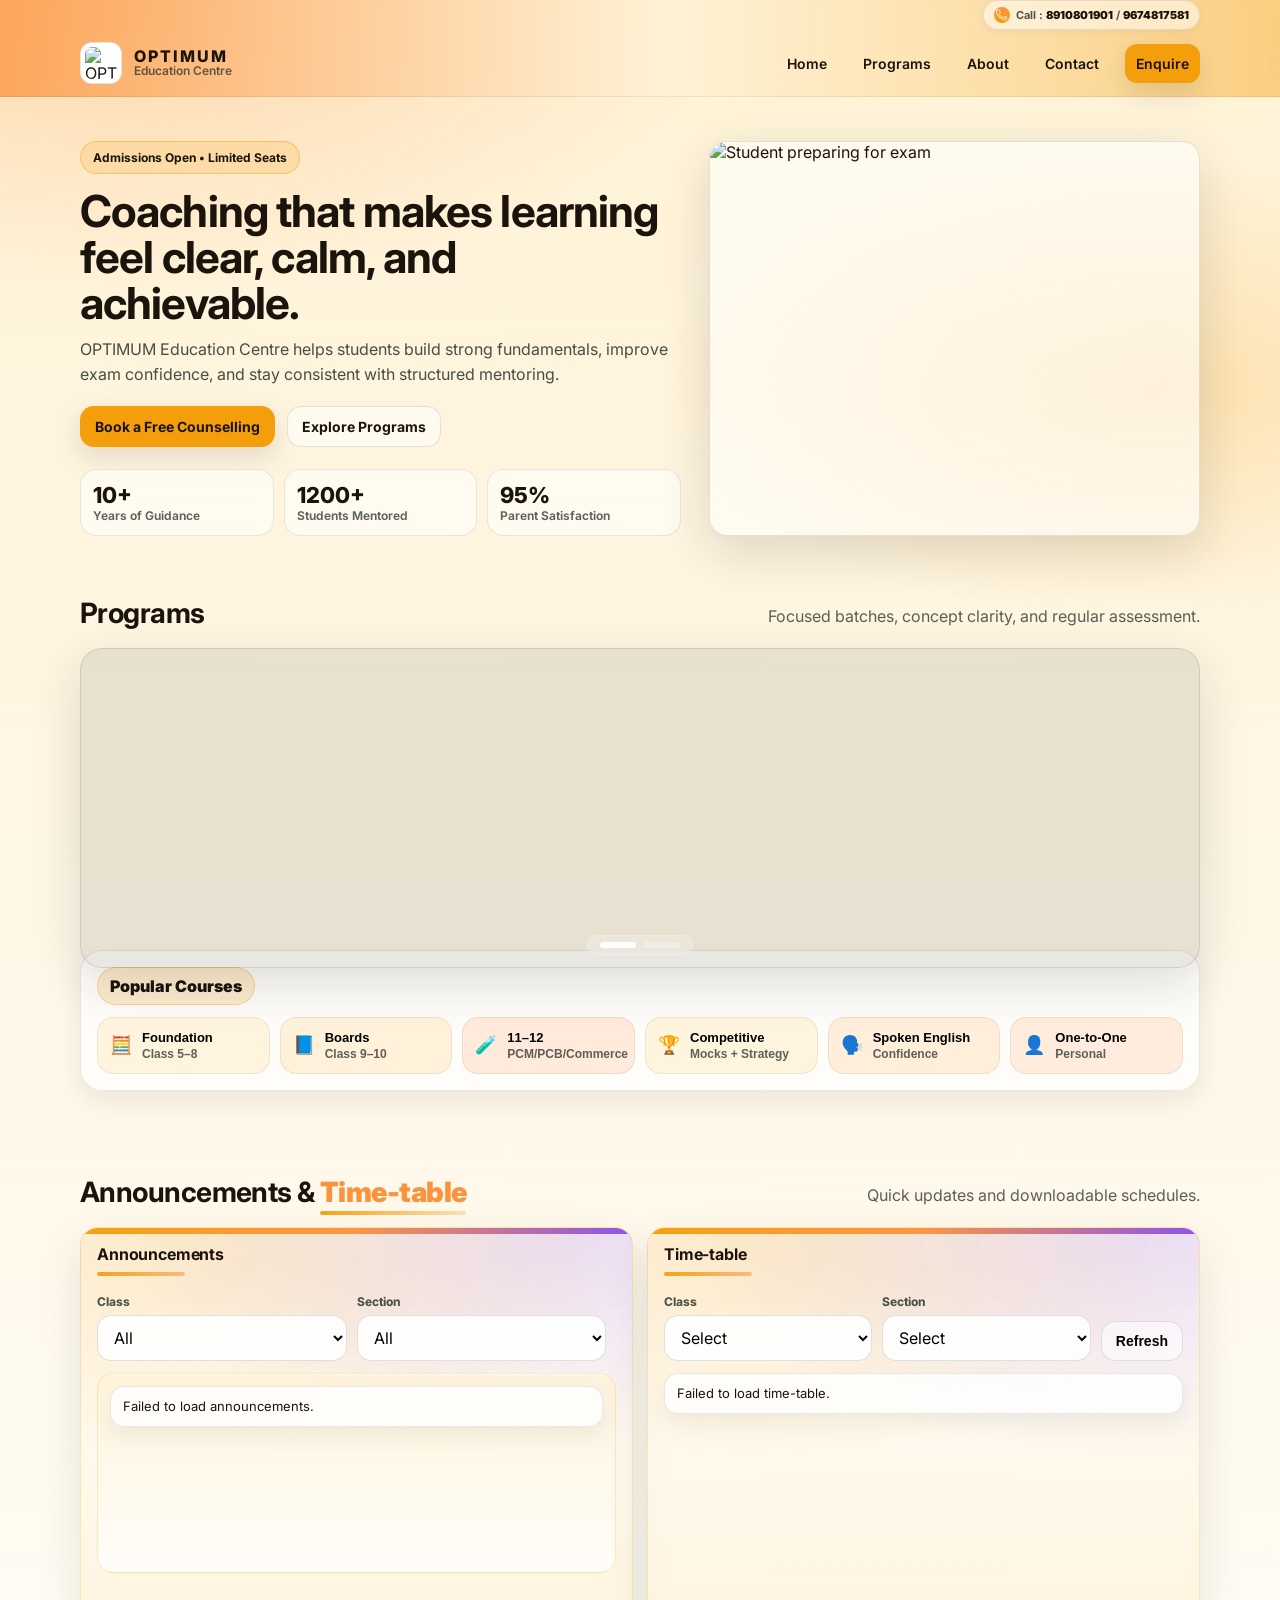
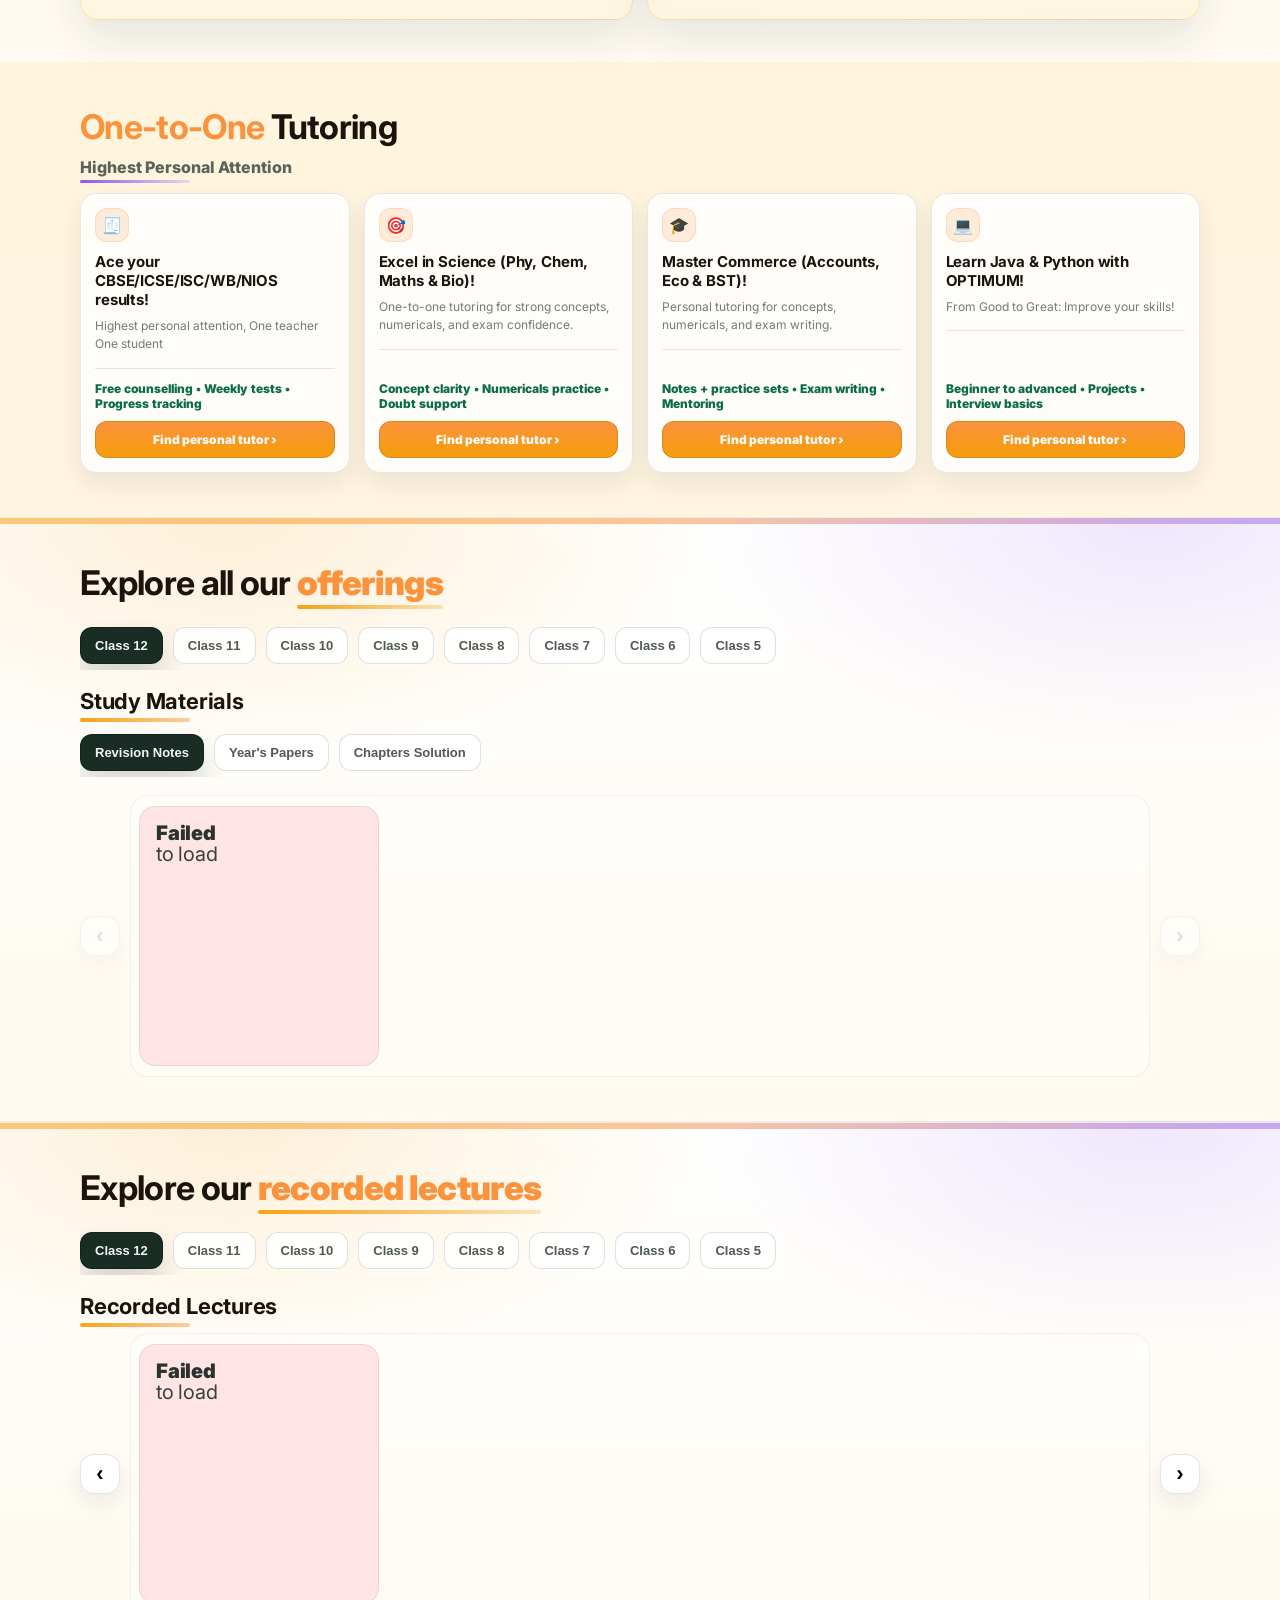
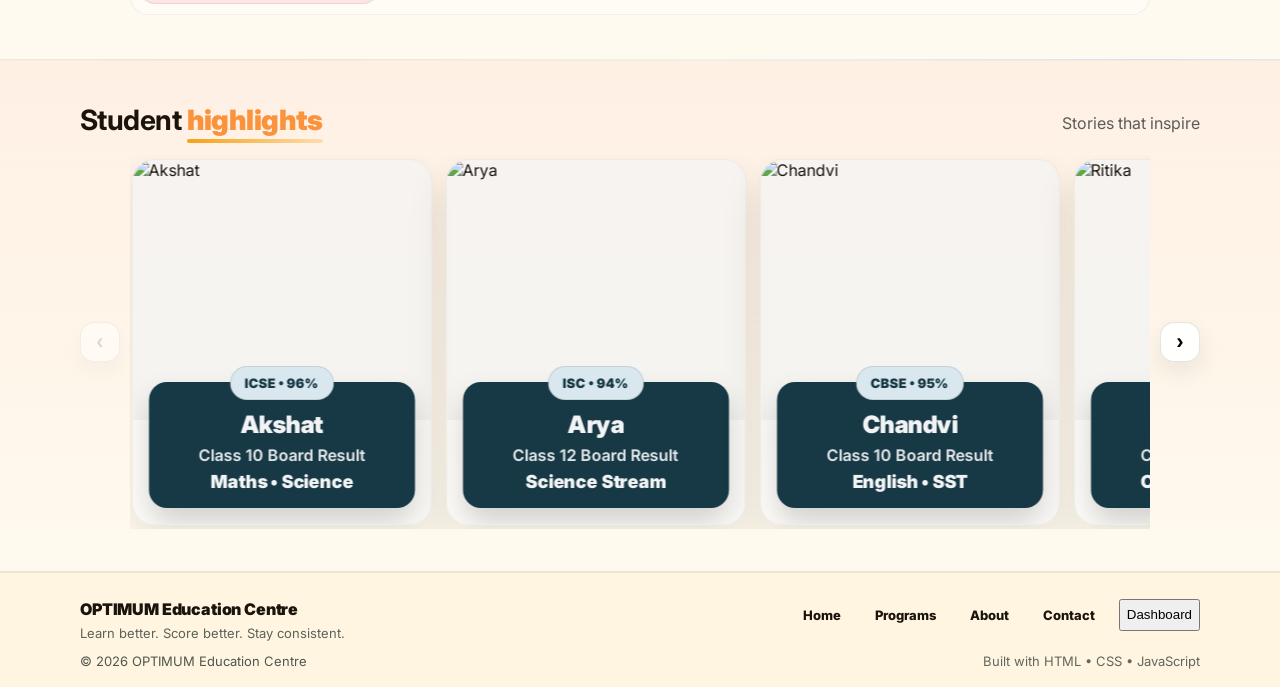
==== commit aabf2810: "Fix mobile nav, responsiveness, and admin UI" ====
--- a/index.html
+++ b/index.html
@@ -16,14 +16,14 @@
     <header class="site-header" id="top">
       <div class="topband" aria-label="Quick contact">
         <div class="container topband-inner">
-          <a class="topband-card" href="tel:8910801901" aria-label="Call 8910801901">
+          <div class="topband-card" role="group" aria-label="Call 8910801901 or 9674817581">
             <span class="topband-icon" aria-hidden="true">
               <svg viewBox="0 0 24 24" width="18" height="18" fill="none" xmlns="http://www.w3.org/2000/svg">
                 <path d="M21 16.5v3a2 2 0 0 1-2.18 2 19.8 19.8 0 0 1-8.63-3.07A19.5 19.5 0 0 1 3.57 12.8 19.8 19.8 0 0 1 .5 4.18 2 2 0 0 1 2.49 2h3a2 2 0 0 1 2 1.72c.13.98.38 1.93.73 2.83a2 2 0 0 1-.45 2.11L6.5 10.5a16 16 0 0 0 7 7l1.84-1.28a2 2 0 0 1 2.11-.45c.9.35 1.85.6 2.83.73A2 2 0 0 1 21 16.5Z" stroke="currentColor" stroke-width="1.8" stroke-linecap="round" stroke-linejoin="round"/>
               </svg>
             </span>
-            <span class="topband-inline">Call for Admission: <strong>8910801901</strong></span>
-          </a>
+            <span class="topband-inline">Call : <a href="tel:8910801901" aria-label="Call 8910801901"><strong>8910801901</strong></a> / <a href="tel:9674817581" aria-label="Call 9674817581"><strong>9674817581</strong></a></span>
+          </div>
         </div>
       </div>
 
@@ -41,9 +41,11 @@
         </button>
 
         <nav class="nav" id="primaryNav" aria-label="Primary">
+          <a href="#top">Home</a>
           <a href="#programs">Programs</a>
-          <a href="#features">Why OPTIMUM</a>
-          <a href="#contact" class="btn btn-primary">Enquire</a>
+          <a href="about.html">About</a>
+          <a href="contact.html">Contact</a>
+          <a href="contact.html" class="btn btn-primary">Enquire</a>
         </nav>
       </div>
     </header>
@@ -60,7 +62,7 @@
             </p>
 
             <div class="hero-cta">
-              <a class="btn btn-primary" href="#contact">Book a Free Counselling</a>
+              <a class="btn btn-primary" href="contact.html">Book a Free Counselling</a>
               <a class="btn btn-ghost" href="#programs">Explore Programs</a>
             </div>
 
@@ -110,7 +112,7 @@
                   <span class="popular-ico">🧮</span>
                   <span class="popular-text">
                     <span class="popular-name">Foundation</span>
-                    <span class="popular-meta">Class 6–8</span>
+                    <span class="popular-meta">Class 5–8</span>
                   </span>
                 </button>
                 <button class="popular-card" type="button">
@@ -124,7 +126,7 @@
                   <span class="popular-ico">🧪</span>
                   <span class="popular-text">
                     <span class="popular-name">11–12</span>
-                    <span class="popular-meta">PCM / Commerce</span>
+                    <span class="popular-meta">PCM/PCB/Commerce</span>
                   </span>
                 </button>
                 <button class="popular-card" type="button">
@@ -154,6 +156,60 @@
         </div>
       </section>
 
+      <section class="section" aria-label="Announcements and timetable">
+        <div class="container">
+          <div class="section-head">
+            <h2>Announcements & <span class="offerings-accent">Time-table</span></h2>
+            <p>Quick updates and downloadable schedules.</p>
+          </div>
+
+          <div class="notice-grid">
+            <section class="card notice-card" aria-label="Announcements">
+              <h3 style="margin-top:0">Announcements</h3>
+              <div class="notice-controls">
+                <label>
+                  <span>Class</span>
+                  <select id="annClass">
+                    <option value="">All</option>
+                  </select>
+                </label>
+                <label>
+                  <span>Section</span>
+                  <select id="annSection">
+                    <option value="">All</option>
+                  </select>
+                </label>
+              </div>
+              <div class="notice-scroll" id="annScroll" aria-label="Announcements list">
+                <div class="notice-track" id="annTrack"></div>
+              </div>
+              <p class="form-note" id="annNote" role="status" aria-live="polite"></p>
+            </section>
+
+            <section class="card notice-card" aria-label="Time-table">
+              <h3 style="margin-top:0">Time-table</h3>
+              <div class="notice-controls">
+                <label>
+                  <span>Class</span>
+                  <select id="ttClass">
+                    <option value="">Select</option>
+                  </select>
+                </label>
+                <label>
+                  <span>Section</span>
+                  <select id="ttSection">
+                    <option value="">Select</option>
+                  </select>
+                </label>
+                <button class="btn btn-ghost" type="button" id="ttRefresh" style="align-self:end">Refresh</button>
+              </div>
+              <div class="notice-links" id="ttList" aria-label="Time-table links"></div>
+              <p class="form-note" id="ttNote" role="status" aria-live="polite"></p>
+            </section>
+          </div>
+        </div>
+      </section>
+
       <section class="tutoring" aria-label="One-to-One Tutoring">
         <div class="container">
           <div class="tutoring-head">
@@ -171,7 +227,7 @@
             <article class="tcard">
               <div class="tcard-top">
                 <div class="ticon">🧾</div>
-                <h3>Ace your CBSE/ICSE results!</h3>
+                <h3>Ace your CBSE/ICSE/ISC/WB/NIOS results!</h3>
                 <p>Highest personal attention, One teacher One student</p>
               </div>
               <div class="tcard-mid"></div>
@@ -184,7 +240,7 @@
             <article class="tcard">
               <div class="tcard-top">
                 <div class="ticon">🎯</div>
-                <h3>Excel in Science (Phy, Chem & Bio)!</h3>
+                <h3>Excel in Science (Phy, Chem, Maths & Bio)!</h3>
                 <p>One-to-one tutoring for strong concepts, numericals, and exam confidence.</p>
               </div>
               <div class="tcard-mid"></div>
@@ -230,7 +286,6 @@
           </div>
 
           <div class="offerings-tabs" role="tablist" aria-label="Classes">
-            <button class="tab active" type="button" role="tab" aria-selected="true">Class 12 pass</button>
             <button class="tab" type="button" role="tab" aria-selected="false">Class 12</button>
             <button class="tab" type="button" role="tab" aria-selected="false">Class 11</button>
             <button class="tab" type="button" role="tab" aria-selected="false">Class 10</button>
@@ -238,10 +293,16 @@
             <button class="tab" type="button" role="tab" aria-selected="false">Class 8</button>
             <button class="tab" type="button" role="tab" aria-selected="false">Class 7</button>
             <button class="tab" type="button" role="tab" aria-selected="false">Class 6</button>
-            <button class="tab" type="button" role="tab" aria-selected="false">Class 1 - 5</button>
+            <button class="tab" type="button" role="tab" aria-selected="false">Class 5</button>
           </div>
 
           <h3 class="offerings-subhead">Study Materials</h3>
+
+          <div class="offerings-tabs" role="tablist" aria-label="Study material type" data-material-tabs>
+            <button class="tab active" type="button" role="tab" aria-selected="true" data-material-type="materials">Revision Notes</button>
+            <button class="tab" type="button" role="tab" aria-selected="false" data-material-type="yearspapers">Year's Papers</button>
+            <button class="tab" type="button" role="tab" aria-selected="false" data-material-type="chaptersolutions">Chapters Solution</button>
+          </div>
 
           <div class="notes" id="notesCarousel" aria-label="Study materials carousel">
             <button class="notes-nav prev" type="button" aria-label="Previous">‹</button>
@@ -288,7 +349,6 @@
           </div>
 
           <div class="offerings-tabs" role="tablist" aria-label="Classes">
-            <button class="tab active" type="button" role="tab" aria-selected="true">Class 12 pass</button>
             <button class="tab" type="button" role="tab" aria-selected="false">Class 12</button>
             <button class="tab" type="button" role="tab" aria-selected="false">Class 11</button>
             <button class="tab" type="button" role="tab" aria-selected="false">Class 10</button>
@@ -296,7 +356,7 @@
             <button class="tab" type="button" role="tab" aria-selected="false">Class 8</button>
             <button class="tab" type="button" role="tab" aria-selected="false">Class 7</button>
             <button class="tab" type="button" role="tab" aria-selected="false">Class 6</button>
-            <button class="tab" type="button" role="tab" aria-selected="false">Class 1 - 5</button>
+            <button class="tab" type="button" role="tab" aria-selected="false">Class 5</button>
           </div>
 
           <h3 class="offerings-subhead">Recorded Lectures</h3>
@@ -402,60 +462,6 @@
         </div>
       </section>
 
-      <section class="section" id="contact">
-        <div class="container">
-          <div class="contact-grid">
-            <div class="contact-info">
-              <h2>Contact</h2>
-              <p class="muted">Replace the placeholder details with your actual centre information.</p>
-
-              <div class="info-list">
-                <div class="info-item">
-                  <div class="info-k">Phone</div>
-                  <div class="info-v"><a href="tel:+919000000000">+91 90000 00000</a></div>
-                </div>
-                <div class="info-item">
-                  <div class="info-k">Email</div>
-                  <div class="info-v"><a href="mailto:info@optimumedu.com">info@optimumedu.com</a></div>
-                </div>
-                <div class="info-item">
-                  <div class="info-k">Address</div>
-                  <div class="info-v">OPTIMUM Education Centre, Your City</div>
-                </div>
-                <div class="info-item">
-                  <div class="info-k">Working Hours</div>
-                  <div class="info-v">Mon–Sat • 10:00 AM – 8:00 PM</div>
-                </div>
-              </div>
-
-              <div class="chips" aria-label="Quick actions">
-                <a class="chip" href="#programs">View Programs</a>
-                <a class="chip" href="#top">Back to Top</a>
-              </div>
-            </div>
-
-            <div class="contact-form">
-              <h3>Send a message</h3>
-              <form class="form" id="contactForm">
-                <label>
-                  <span>Your Name</span>
-                  <input type="text" name="name" required placeholder="Full name" />
-                </label>
-                <label>
-                  <span>Mobile</span>
-                  <input type="tel" name="phone" required placeholder="Phone number" />
-                </label>
-                <label>
-                  <span>Message</span>
-                  <textarea name="message" rows="4" required placeholder="Tell us what you need help with"></textarea>
-                </label>
-                <button class="btn btn-primary" type="submit">Send</button>
-                <p class="form-note" id="contactNote" role="status" aria-live="polite"></p>
-              </form>
-            </div>
-          </div>
-        </div>
-      </section>
     </main>
 
     <footer class="footer">
@@ -465,9 +471,10 @@
           <div class="footer-sub">Learn better. Score better. Stay consistent.</div>
         </div>
         <div class="footer-links">
+          <a href="#top">Home</a>
           <a href="#programs">Programs</a>
-          <a href="#features">Why OPTIMUM</a>
-          <a href="#contact">Contact</a>
+          <a href="about.html">About</a>
+          <a href="contact.html">Contact</a>
           <button class="footer-admin" type="button" id="dashboardLink">Dashboard</button>
         </div>
       </div>
@@ -496,6 +503,133 @@
       </form>
     </dialog>
 
+    <dialog id="leadDialog" aria-label="Lead form">
+      <form method="dialog" class="lead-card" id="leadDialogForm">
+        <div class="lead-head">
+          <div class="lead-ico" aria-hidden="true">☎</div>
+          <div style="min-width:0">
+            <h3 class="lead-title">Get a call back</h3>
+            <p class="lead-sub">Leave your details and we will contact you shortly.</p>
+          </div>
+        </div>
+
+        <div class="lead-badges" aria-label="Highlights">
+          <span class="lead-badge">Free counselling</span>
+          <span class="lead-badge">Fast response</span>
+        </div>
+
+        <div class="lead-fields">
+          <label>
+            <span>Name</span>
+            <input type="text" name="name" autocomplete="name" required placeholder="Your full name" />
+          </label>
+          <label>
+            <span>Phone Number</span>
+            <input type="tel" name="phone" autocomplete="tel" required placeholder="10-digit number" />
+          </label>
+        </div>
+
+        <div class="lead-actions">
+          <button class="btn btn-primary" value="ok">Submit</button>
+          <button class="btn btn-ghost" value="cancel">Not now</button>
+        </div>
+        <p class="form-note" id="leadDialogNote" role="status" aria-live="polite"></p>
+      </form>
+    </dialog>
+
+    <dialog id="enquireDialog" class="admission-modal" aria-label="Admission form">
+      <form method="dialog" class="admission-card">
+        <div class="admission-shell">
+          <div class="admission-top">
+            <div class="admission-brand">
+              <img class="admission-logo" src="assets/logo.jpeg" alt="OPTIMUM logo" />
+              <div style="min-width:0">
+                <h3>OPTIMUM EDUCATION CENTRE</h3>
+                <p class="admission-sub">Admission form</p>
+              </div>
+            </div>
+            <button class="btn btn-ghost" value="close" type="submit" aria-label="Close">Close</button>
+          </div>
+
+          <div class="admission-title">ADMISSION FORM</div>
+
+          <div class="admission-section" aria-label="Student details">
+            <div class="admission-section-head">STUDENT DETAILS:</div>
+            <div class="admission-grid">
+              <div class="admission-rows">
+                <div class="admission-row"><div class="k">Full Name</div><input name="studentName" type="text" required /></div>
+                <div class="admission-two">
+                  <div class="admission-row"><div class="k">Date of Birth</div><input name="dob" type="date" /></div>
+                  <div class="admission-row"><div class="k">Gender</div>
+                    <select name="gender">
+                      <option value="">Select</option>
+                      <option>Male</option>
+                      <option>Female</option>
+                      <option>Other</option>
+                    </select>
+                  </div>
+                </div>
+                <div class="admission-two">
+                  <div class="admission-row"><div class="k">Class/Grade</div><input name="classGrade" type="text" placeholder="e.g. Class 9" /></div>
+                  <div class="admission-row"><div class="k">Admission</div><input name="admission" type="text" placeholder="e.g. New / Renewal" /></div>
+                </div>
+                <div class="admission-row"><div class="k">Address</div><input name="address" type="text" /></div>
+                <div class="admission-two">
+                  <div class="admission-row"><div class="k">City / State / PIN</div><input name="cityStatePin" type="text" /></div>
+                  <div class="admission-row"><div class="k">Contact Number</div><input name="studentPhone" type="tel" required /></div>
+                </div>
+              </div>
+              <div>
+                <div class="admission-photo" aria-label="Photo upload">
+                  <img class="admission-photo-preview" alt="Selected photo preview" />
+                  <strong>Passport Size Photograph</strong>
+                  <span>(Paste Here)</span>
+                  <span>3.5 cm × 4.5 cm</span>
+                  <label class="btn btn-ghost" style="margin-top:6px; width:100%">
+                    <input type="file" name="photo" accept="image/*" style="display:none" />
+                    Choose Photo
+                  </label>
+                </div>
+              </div>
+            </div>
+          </div>
+
+          <div class="admission-section" aria-label="Parent guardian details">
+            <div class="admission-section-head">PARENT / GUARDIAN DETAILS:</div>
+            <div class="admission-grid" style="grid-template-columns:1fr;">
+              <div class="admission-rows">
+                <div class="admission-two">
+                  <div class="admission-row"><div class="k">Name</div><input name="guardianName" type="text" required /></div>
+                  <div class="admission-row"><div class="k">Relation</div><input name="relation" type="text" /></div>
+                </div>
+                <div class="admission-row"><div class="k">Contact Number</div><input name="guardianPhone" type="tel" /></div>
+              </div>
+            </div>
+          </div>
+
+          <div class="admission-section" aria-label="Course subjects">
+            <div class="admission-section-head">COURSE / SUBJECTS APPLIED FOR:</div>
+            <div class="admission-notes">
+              <textarea name="courses" rows="2" placeholder="Write the course/subjects"></textarea>
+            </div>
+          </div>
+
+          <div class="admission-section" aria-label="Special notes">
+            <div class="admission-section-head">SPECIAL NOTES / REQUIREMENTS (if any):</div>
+            <div class="admission-notes">
+              <textarea name="notes" rows="2" placeholder="Any special notes"></textarea>
+            </div>
+          </div>
+
+          <div class="admission-actions">
+            <button class="btn btn-ghost" value="close" type="submit">Cancel</button>
+            <button class="btn btn-primary" type="button" id="admissionSubmit">Submit</button>
+          </div>
+          <p class="form-note" id="admissionNote" role="status" aria-live="polite"></p>
+        </div>
+      </form>
+    </dialog>
+
     <script src="script.js"></script>
   </body>
 </html>
--- a/styles.css
+++ b/styles.css
@@ -55,11 +55,13 @@
   display:flex;
   align-items:center;
   gap:6px;
-  padding:1px 8px;
+  color:inherit;
+  padding:6px 10px;
   border-radius:999px;
-  background:rgba(255,255,255,.72);
-  border:1px solid rgba(31,42,36,.10);
+  background:rgba(255,255,255,.5);
+  border:1px solid rgba(31,42,36,.1);
   box-shadow:0 2px 8px rgba(19,27,22,.05);
+  cursor:pointer;
 }
 
 .topband-icon{
@@ -78,13 +80,13 @@
   font-size:11px;
   line-height:1;
   font-weight:700;
-  color:rgba(31,42,36,.72);
+  color:rgba(31,42,36,.78);
   white-space:nowrap;
 }
+.topband-inline a{color:inherit}
+.topband-inline a:hover{text-decoration:underline}
 
 .topband-inline strong{color:var(--ink); font-weight:900}
-
-
 
 .topband-card:focus-visible{
   outline:none;
@@ -110,6 +112,7 @@
   justify-content:space-between;
   gap:16px;
   padding:12px 0;
+  position:relative;
 }
 
 .brand{display:flex; align-items:center; gap:12px}
@@ -141,6 +144,8 @@
   justify-content:center;
   flex-direction:column;
   gap:5px;
+  position:relative;
+  z-index:260;
 }
 .nav-toggle span{display:block; width:18px; height:2px; background:var(--ink); border-radius:2px; transition:.2s ease}
 
@@ -442,7 +447,24 @@
 
 .offerings{
   padding:44px 0;
-  background:#ffffff;
+  background:
+    radial-gradient(900px 420px at 18% 0%, rgba(245,158,11,.16), transparent 55%),
+    radial-gradient(820px 420px at 90% 0%, rgba(124,58,237,.12), transparent 55%),
+    linear-gradient(180deg, rgba(255,255,255,.92), rgba(255,242,214,.40));
+  border-top:1px solid rgba(31,42,36,.06);
+  border-bottom:1px solid rgba(31,42,36,.06);
+  position:relative;
+}
+
+.offerings::before{
+  content:"";
+  position:absolute;
+  left:0;
+  right:0;
+  top:0;
+  height:6px;
+  background:linear-gradient(90deg, rgba(245,158,11,.85), rgba(251,146,60,.85), rgba(124,58,237,.65));
+  opacity:.6;
 }
 
 .offerings-head h2{
@@ -451,6 +473,8 @@
   letter-spacing:-.02em;
   text-align:left;
 }
+
+.offerings-head p{max-width:62ch}
 
 .offerings-accent{
   position:relative;
@@ -476,6 +500,10 @@
   overflow:auto;
   padding-bottom:6px;
   margin-bottom:18px;
+}
+
+.offerings-tabs{
+  padding-top:6px;
 }
 
 .offerings-tabs::-webkit-scrollbar{height:6px}
@@ -493,16 +521,36 @@
   cursor:pointer;
 }
 
+.tab:hover{box-shadow:0 14px 26px rgba(19,27,22,.08); transform:translateY(-1px)}
+
 .tab.active, .tab[aria-selected="true"]{
   background:rgba(13, 34, 26, .95);
   color:rgba(255,255,255,.94);
   border-color:rgba(13, 34, 26, .95);
 }
 
+.tab.active, .tab[aria-selected="true"]{box-shadow:0 16px 30px rgba(0,0,0,.16)}
+
 .offerings-subhead{
   margin:8px 0 14px;
   font-size:22px;
   letter-spacing:-.01em;
+}
+
+.offerings-subhead{
+  position:relative;
+  width:fit-content;
+}
+
+.offerings-subhead::after{
+  content:"";
+  position:absolute;
+  left:0;
+  bottom:-8px;
+  width:110px;
+  height:4px;
+  border-radius:999px;
+  background:linear-gradient(90deg, rgba(245,158,11,.95), rgba(251,146,60,.45));
 }
 
 .notes{
@@ -511,6 +559,13 @@
   grid-template-columns:auto 1fr auto;
   gap:10px;
   align-items:center;
+}
+
+.notes-viewport{
+  border-radius:18px;
+  padding:6px;
+  background:rgba(255,255,255,.35);
+  border:1px solid rgba(31,42,36,.06);
 }
 
 .notes-nav{
@@ -744,6 +799,108 @@
 .result-panel h3{margin:0 0 6px}
 .muted{color:rgba(31,42,36,.70)}
 
+.notice-grid{display:grid; grid-template-columns:1fr 1fr; gap:14px; align-items:stretch}
+.notice-card{display:flex; flex-direction:column; min-height:320px; position:relative; overflow:hidden}
+.notice-card::before{
+  content:"";
+  position:absolute;
+  left:0;
+  right:0;
+  top:0;
+  height:6px;
+  background:linear-gradient(90deg, rgba(245,158,11,.95), rgba(251,146,60,.95), rgba(124,58,237,.85));
+}
+
+.notice-card{
+  background:
+    radial-gradient(900px 420px at 18% 0%, rgba(245,158,11,.22), transparent 55%),
+    radial-gradient(820px 420px at 90% 0%, rgba(124,58,237,.16), transparent 55%),
+    linear-gradient(180deg, rgba(255,255,255,.84), rgba(255,242,214,.62));
+  border-color:rgba(245,158,11,.22);
+  box-shadow:0 18px 44px rgba(19,27,22,.10);
+}
+
+.notice-card h3{letter-spacing:-.01em}
+.notice-card h3::after{
+  content:"";
+  display:block;
+  margin-top:8px;
+  width:88px;
+  height:4px;
+  border-radius:999px;
+  background:linear-gradient(90deg, rgba(245,158,11,.95), rgba(251,146,60,.55));
+}
+.notice-controls{display:grid; grid-template-columns:1fr 1fr auto; gap:10px; margin-top:10px}
+.notice-controls label{display:flex; flex-direction:column; gap:6px}
+.notice-controls span{font-size:12px; font-weight:750; color:rgba(31,42,36,.80)}
+.notice-controls select{padding:11px 12px; border-radius:14px}
+
+.notice-scroll{
+  margin-top:12px;
+  border-radius:16px;
+  border:1px solid rgba(245,158,11,.22);
+  background:
+    linear-gradient(180deg, rgba(255,242,214,.72), rgba(255,255,255,.75));
+  overflow:hidden;
+  height:200px;
+  box-shadow: inset 0 1px 0 rgba(255,255,255,.65);
+}
+
+.notice-track{display:flex; flex-direction:column; gap:10px; padding:12px}
+
+.notice-item{
+  border-radius:14px;
+  padding:10px 12px;
+  background:rgba(255,255,255,.82);
+  border:1px solid rgba(31,42,36,.10);
+  font-size:13px;
+  line-height:1.5;
+  box-shadow:0 10px 22px rgba(19,27,22,.06);
+}
+
+.notice-item strong{color:#173845}
+
+.notice-links{margin-top:12px; display:grid; gap:10px}
+.notice-link{
+  display:flex;
+  align-items:center;
+  justify-content:space-between;
+  gap:12px;
+  padding:10px 12px;
+  border-radius:14px;
+  background:rgba(255,255,255,.78);
+  border:1px solid rgba(124,58,237,.16);
+  box-shadow:0 12px 26px rgba(19,27,22,.06);
+}
+.notice-link strong{font-weight:950}
+.notice-link a{
+  font-weight:950;
+  color:rgba(255,255,255,.96);
+  background:linear-gradient(180deg, rgba(251,146,60,.98), rgba(245,158,11,.98));
+  padding:9px 12px;
+  border-radius:999px;
+  border:1px solid rgba(0,0,0,.12);
+  box-shadow:0 10px 18px rgba(19,27,22,.10);
+  white-space:nowrap;
+}
+.notice-link a:hover{filter:saturate(1.05) brightness(1.02)}
+
+@keyframes notice-marquee{
+  from{transform:translateY(0)}
+  to{transform:translateY(-50%)}
+}
+
+.notice-scroll[data-animate="true"] .notice-track{
+  animation:notice-marquee 18s linear infinite;
+  will-change:transform;
+}
+
+.notice-scroll:hover .notice-track{animation-play-state:paused}
+
+@media (prefers-reduced-motion: reduce){
+  .notice-scroll[data-animate="true"] .notice-track{animation:none}
+}
+
 .bars{margin-top:10px; display:flex; flex-direction:column; gap:10px}
 .bar-top{display:flex; align-items:center; justify-content:space-between; font-size:13px; font-weight:650}
 .bar-track{height:10px; border-radius:999px; background:rgba(31,42,36,.10); overflow:hidden}
@@ -817,6 +974,8 @@
 
 .info-list{margin-top:12px; display:grid; gap:10px}
 .info-item{display:grid; grid-template-columns:120px 1fr; gap:10px; padding:10px 12px; border-radius:16px; background:rgba(255,242,214,.62); border:1px solid rgba(31,42,36,.08)}
+.info-item > *{min-width:0}
+.info-item a{overflow-wrap:anywhere; word-break:break-word}
 .info-k{font-weight:850}
 .info-v a{color:var(--orange); font-weight:800}
 
@@ -839,6 +998,330 @@
 .footer-links a{padding:8px 10px; border-radius:12px; font-weight:800; font-size:13px}
 .footer-links a:hover{background:rgba(245,158,11,.16)}
 .footer-bottom{margin-top:12px; display:flex; align-items:center; justify-content:space-between; gap:12px; color:rgba(31,42,36,.78); font-size:13px}
+
+.admission-modal{
+  border:0;
+  padding:0;
+  border-radius:18px;
+  width:min(980px, 92vw);
+  background:rgba(255,255,255,.92);
+  box-shadow:0 24px 70px rgba(0,0,0,.25);
+  max-height:min(86vh, 760px);
+  overflow:hidden;
+}
+
+.admission-modal::backdrop{background:rgba(10,12,14,.62)}
+
+.admission-card{margin:0; padding:0; max-width:none}
+
+.admission-shell{
+  padding:18px;
+  padding-right:22px;
+  border-radius:18px;
+  background:
+    radial-gradient(900px 480px at 10% 0%, rgba(245,158,11,.20), transparent 60%),
+    radial-gradient(740px 380px at 95% 10%, rgba(251,146,60,.16), transparent 55%),
+    linear-gradient(180deg, rgba(255,242,214,.65), rgba(255,255,255,.92));
+  overflow:auto;
+  max-height:min(86vh, 760px);
+}
+
+.admission-top{
+  display:flex;
+  align-items:center;
+  justify-content:space-between;
+  gap:12px;
+}
+
+.admission-brand{
+  display:flex;
+  align-items:center;
+  gap:12px;
+  min-width:0;
+}
+
+.admission-logo{
+  width:54px;
+  height:54px;
+  border-radius:16px;
+  background:#fff;
+  border:1px solid rgba(31,42,36,.12);
+  object-fit:cover;
+  padding:6px;
+}
+
+.admission-top h3{margin:0; font-size:20px; font-weight:1000; letter-spacing:.06em}
+
+.admission-sub{margin:2px 0 0; font-size:12px; font-weight:800; color:rgba(31,42,36,.68)}
+
+.admission-title{
+  margin:14px 0 14px;
+  text-align:center;
+  font-size:26px;
+  letter-spacing:.08em;
+  font-weight:1000;
+}
+
+.admission-section{
+  margin-top:12px;
+  border-radius:16px;
+  overflow:hidden;
+  border:1px solid rgba(31,42,36,.12);
+  background:rgba(255,255,255,.72);
+}
+
+.admission-section-head{
+  padding:10px 12px;
+  background:#173845;
+  color:rgba(255,255,255,.96);
+  font-weight:950;
+  letter-spacing:.04em;
+  font-size:13px;
+}
+
+.admission-grid{
+  display:grid;
+  grid-template-columns: minmax(0, 1fr) 200px;
+  gap:8px;
+  padding:12px;
+  align-items:start;
+}
+
+.admission-photo{
+  border-radius:14px;
+  border:2px dashed rgba(23,56,69,.45);
+  background:rgba(245,245,245,.75);
+  min-height:132px;
+  padding:8px;
+  display:flex;
+  flex-direction:column;
+  gap:8px;
+  align-items:center;
+  justify-content:center;
+  text-align:center;
+  width:100%;
+  max-width:200px;
+  box-sizing:border-box;
+}
+
+.admission-photo strong{font-size:12px; letter-spacing:.02em}
+.admission-photo span{font-size:12px; color:rgba(31,42,36,.72); font-weight:750}
+
+.admission-photo .admission-photo-preview{
+  display:none;
+  width:100%;
+  height:100%;
+  max-height:110px;
+  border-radius:12px;
+  object-fit:cover;
+  border:1px solid rgba(31,42,36,.12);
+}
+
+.admission-photo.has-preview{
+  justify-content:flex-start;
+}
+
+.admission-photo.has-preview .admission-photo-preview{
+  display:block;
+}
+
+.admission-rows{display:grid; gap:7px}
+
+.admission-row{display:grid; grid-template-columns: 132px 1fr; gap:8px; align-items:center}
+.admission-row .k{font-weight:900; font-size:12px; color:rgba(31,42,36,.78)}
+
+.admission-row input,
+.admission-row select,
+.admission-row textarea{
+  border-radius:12px;
+  padding:8px 10px;
+}
+
+.admission-two{
+  display:grid;
+  grid-template-columns:1fr 1fr;
+  gap:8px;
+}
+
+.admission-row input,
+.admission-row select,
+.admission-row textarea{
+  min-width:0;
+}
+
+.admission-notes{padding:12px}
+
+.admission-notes textarea{
+  width:100%;
+  display:block;
+}
+
+.admission-actions{
+  display:flex;
+  gap:10px;
+  justify-content:flex-end;
+  flex-wrap:wrap;
+  padding:12px;
+  border-top:1px solid rgba(31,42,36,.10);
+  background:rgba(255,255,255,.78);
+}
+
+.admission-note{padding:0 12px 12px; margin:0; font-size:12px; color:rgba(31,42,36,.74)}
+
+#leadDialog{
+  border:0;
+  padding:0;
+  width:min(560px, 92vw);
+  border-radius:22px;
+  background:rgba(255,255,255,.96);
+  box-shadow:0 26px 80px rgba(0,0,0,.30);
+  overflow:hidden;
+}
+
+#leadDialog::backdrop{background:rgba(10,12,14,.62)}
+
+.lead-card{
+  margin:0;
+  padding:18px;
+  display:flex;
+  flex-direction:column;
+  gap:14px;
+  background:
+    radial-gradient(900px 480px at 12% 0%, rgba(245,158,11,.22), transparent 58%),
+    radial-gradient(740px 380px at 95% 10%, rgba(124,58,237,.16), transparent 58%),
+    linear-gradient(180deg, rgba(255,255,255,.96), rgba(255,242,214,.62));
+}
+
+.lead-head{display:flex; gap:12px; align-items:flex-start}
+
+.lead-ico{
+  width:44px;
+  height:44px;
+  border-radius:16px;
+  display:grid;
+  place-items:center;
+  background:linear-gradient(180deg, rgba(251,146,60,.98), rgba(245,158,11,.98));
+  color:rgba(255,255,255,.96);
+  border:1px solid rgba(0,0,0,.12);
+  box-shadow:0 14px 26px rgba(19,27,22,.12);
+  font-size:18px;
+  flex:0 0 auto;
+}
+
+.lead-title{margin:0; font-size:20px; font-weight:1000; letter-spacing:-.02em}
+.lead-sub{margin:6px 0 0; color:rgba(31,42,36,.72); font-weight:700; font-size:13px; line-height:1.5}
+
+.lead-badges{display:flex; gap:10px; flex-wrap:wrap}
+.lead-badge{
+  display:inline-flex;
+  align-items:center;
+  padding:8px 10px;
+  border-radius:999px;
+  font-size:12px;
+  font-weight:950;
+  background:rgba(255,255,255,.72);
+  border:1px solid rgba(31,42,36,.12);
+  box-shadow:0 10px 22px rgba(19,27,22,.06);
+}
+
+.lead-fields{display:grid; grid-template-columns:1fr 1fr; gap:12px}
+.lead-fields label{display:flex; flex-direction:column; gap:6px}
+.lead-fields span{font-size:12px; font-weight:800; color:rgba(31,42,36,.80)}
+
+.lead-fields input{
+  border-radius:16px;
+  padding:12px 12px;
+  background:rgba(255,255,255,.92);
+  border:1px solid rgba(31,42,36,.14);
+}
+
+.lead-actions{display:flex; gap:10px; flex-wrap:wrap; align-items:center}
+
+@media (max-width: 520px){
+  .lead-fields{grid-template-columns:1fr}
+}
+
+@media (max-width: 760px){
+  .admission-grid{grid-template-columns:1fr;}
+  .admission-row{grid-template-columns: 1fr;}
+  .admission-two{grid-template-columns:1fr;}
+  .admission-photo{max-width:none;}
+}
+
+ .student-shell{
+   display:grid;
+   grid-template-columns: 260px 1fr;
+   gap:14px;
+   align-items:start;
+ }
+
+ .student-sidebar{
+   border-radius:var(--radius);
+   background:rgba(255,255,255,.72);
+   border:1px solid rgba(31,42,36,.10);
+   box-shadow:0 10px 26px rgba(19,27,22,.08);
+   padding:16px;
+   position:sticky;
+   top:92px;
+ }
+
+ .student-sidebar-head{display:flex; flex-direction:column; gap:6px; margin-bottom:14px}
+ .student-sidebar-title{font-weight:1000; letter-spacing:-.01em}
+ .student-sidebar-sub{font-size:12px; font-weight:750; color:rgba(31,42,36,.70)}
+
+ .student-tabs{display:flex; flex-direction:column; gap:10px}
+ .student-tab{
+   border:1px solid rgba(31,42,36,.14);
+   background:rgba(255,255,255,.90);
+   padding:12px 12px;
+   border-radius:14px;
+   font-weight:950;
+   font-size:13px;
+   color:rgba(31,42,36,.78);
+   cursor:pointer;
+   text-align:left;
+ }
+ .student-tab.active, .student-tab[aria-selected="true"]{
+   background:rgba(13, 34, 26, .95);
+   color:rgba(255,255,255,.94);
+   border-color:rgba(13, 34, 26, .95);
+ }
+
+ .student-main{
+   border-radius:var(--radius);
+   background:rgba(255,255,255,.72);
+   border:1px solid rgba(31,42,36,.10);
+   box-shadow:0 10px 26px rgba(19,27,22,.08);
+   padding:16px;
+   min-width:0;
+ }
+
+ .student-toolbar{display:flex; align-items:flex-end; justify-content:space-between; gap:12px; flex-wrap:wrap}
+ .student-filters{display:flex; gap:10px; flex-wrap:wrap}
+ .student-filters label{display:flex; flex-direction:column; gap:6px}
+ .student-filters span{font-size:12px; font-weight:750; color:rgba(31,42,36,.80)}
+ .student-actions{display:flex; gap:10px; flex-wrap:wrap}
+
+ .student-status{margin-top:10px; min-height:18px; font-size:12px; color:rgba(31,42,36,.78)}
+
+ .student-list{margin-top:12px; display:grid; grid-template-columns:1fr; gap:10px}
+ .student-item{
+   display:flex;
+   align-items:center;
+   justify-content:space-between;
+   gap:12px;
+   padding:12px 12px;
+   border-radius:16px;
+   background:rgba(255,242,214,.62);
+   border:1px solid rgba(31,42,36,.08);
+ }
+ .student-item-title{font-weight:950}
+ .student-item-meta{margin-top:4px; font-size:12px; font-weight:750; color:rgba(31,42,36,.70)}
+ .student-item-left{min-width:0}
+ .student-item-title, .student-item-meta{white-space:nowrap; overflow:hidden; text-overflow:ellipsis}
+ .student-item-right{display:flex; gap:10px; flex-wrap:wrap; align-items:center}
+ .student-item-link{font-weight:900; font-size:13px; color:rgba(13, 34, 26, .95)}
+ .student-item-link:hover{text-decoration:underline}
 
 @media (max-width: 960px){
   .hero-grid{grid-template-columns:1fr;}
@@ -858,6 +1341,10 @@
   .hscroll{grid-template-columns:1fr}
   .hscroll-nav{display:none}
   .scard{flex-basis:280px}
+  .student-shell{grid-template-columns:1fr}
+  .student-sidebar{position:static; top:auto}
+  .notice-grid{grid-template-columns:1fr}
+  .notice-controls{grid-template-columns:1fr 1fr}
 }
 
 @media (max-width: 720px){
@@ -875,9 +1362,12 @@
     display:none;
     flex-direction:column;
     align-items:stretch;
+    z-index:200;
   }
   .nav a{padding:12px 12px}
   .nav.open{display:flex}
+  .founder-speak{grid-template-columns:1fr}
+  .founder-speak-photo{max-width:420px; margin:0 auto}
   .hero-copy h1{font-size:34px}
   .cards{grid-template-columns:1fr}
   .features{grid-template-columns:1fr}
@@ -896,3 +1386,65 @@
   .footer-inner{flex-direction:column}
   .footer-bottom{flex-direction:column; align-items:flex-start}
 }
+
+@media (max-width: 520px){
+  .header-inner{gap:10px}
+  .brand-logo{width:38px; height:38px}
+  .brand-name{letter-spacing:.10em}
+  .brand-sub{font-size:11px}
+
+  .topband-inner{justify-content:center}
+  .topband-card{max-width:100%}
+  .topband-inline{white-space:normal; line-height:1.25; text-align:center}
+
+  .hero{padding:34px 0 14px}
+  .hero-copy h1{font-size:28px}
+  .hero-copy p{font-size:14px}
+
+  .section-head{flex-direction:column; align-items:flex-start}
+  .section-head p{max-width:unset}
+
+  .popular{margin-top:-18px}
+  .popular-grid{grid-template-columns:1fr}
+
+  .notice-controls{grid-template-columns:1fr}
+
+  .row{grid-template-columns:1fr; gap:6px}
+
+  .info-item{grid-template-columns:1fr}
+}
+
+@media (max-width: 720px){
+  .admin-filters{grid-template-columns:1fr !important}
+}
+
+@media (max-width: 420px){
+  .container{width:min(1120px, 94vw)}
+  .btn{width:100%}
+  .hero-cta{flex-direction:column}
+  .testimonial-actions{flex-direction:column}
+  .student-toolbar{align-items:stretch}
+  .student-actions{width:100%}
+}
+
+@media (max-width: 960px){
+  .admin-shell{grid-template-columns:1fr !important}
+  .admin-aside{position:static !important}
+}
+
+.table-scroll{
+  overflow:auto;
+  -webkit-overflow-scrolling:touch;
+}
+
+.admin-shell .admin-api-settings{display:none !important}
+
+@media (max-width: 520px){
+  .info-item[style*="grid-template-columns"]{
+    grid-template-columns:1fr !important;
+  }
+
+  .info-item[style*="grid-template-columns"] > div:last-child{
+    justify-content:flex-start !important;
+  }
+}
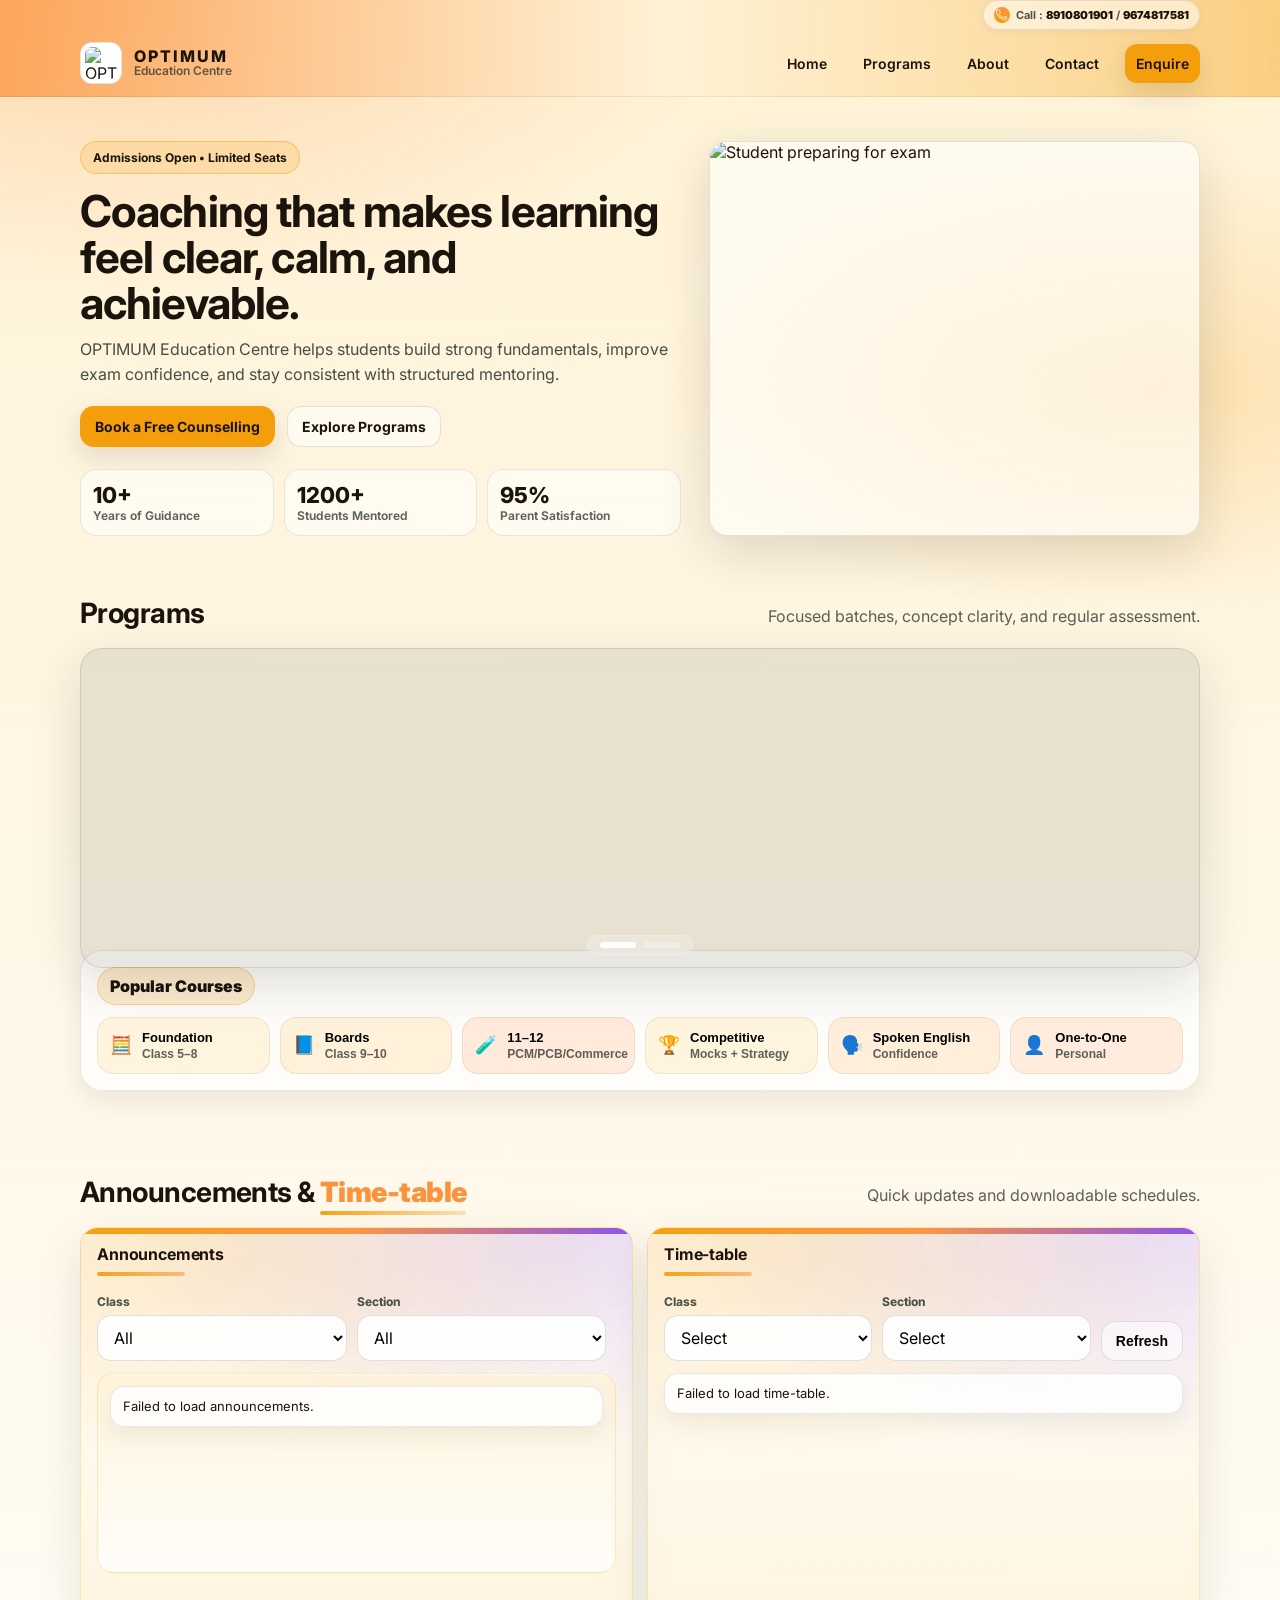
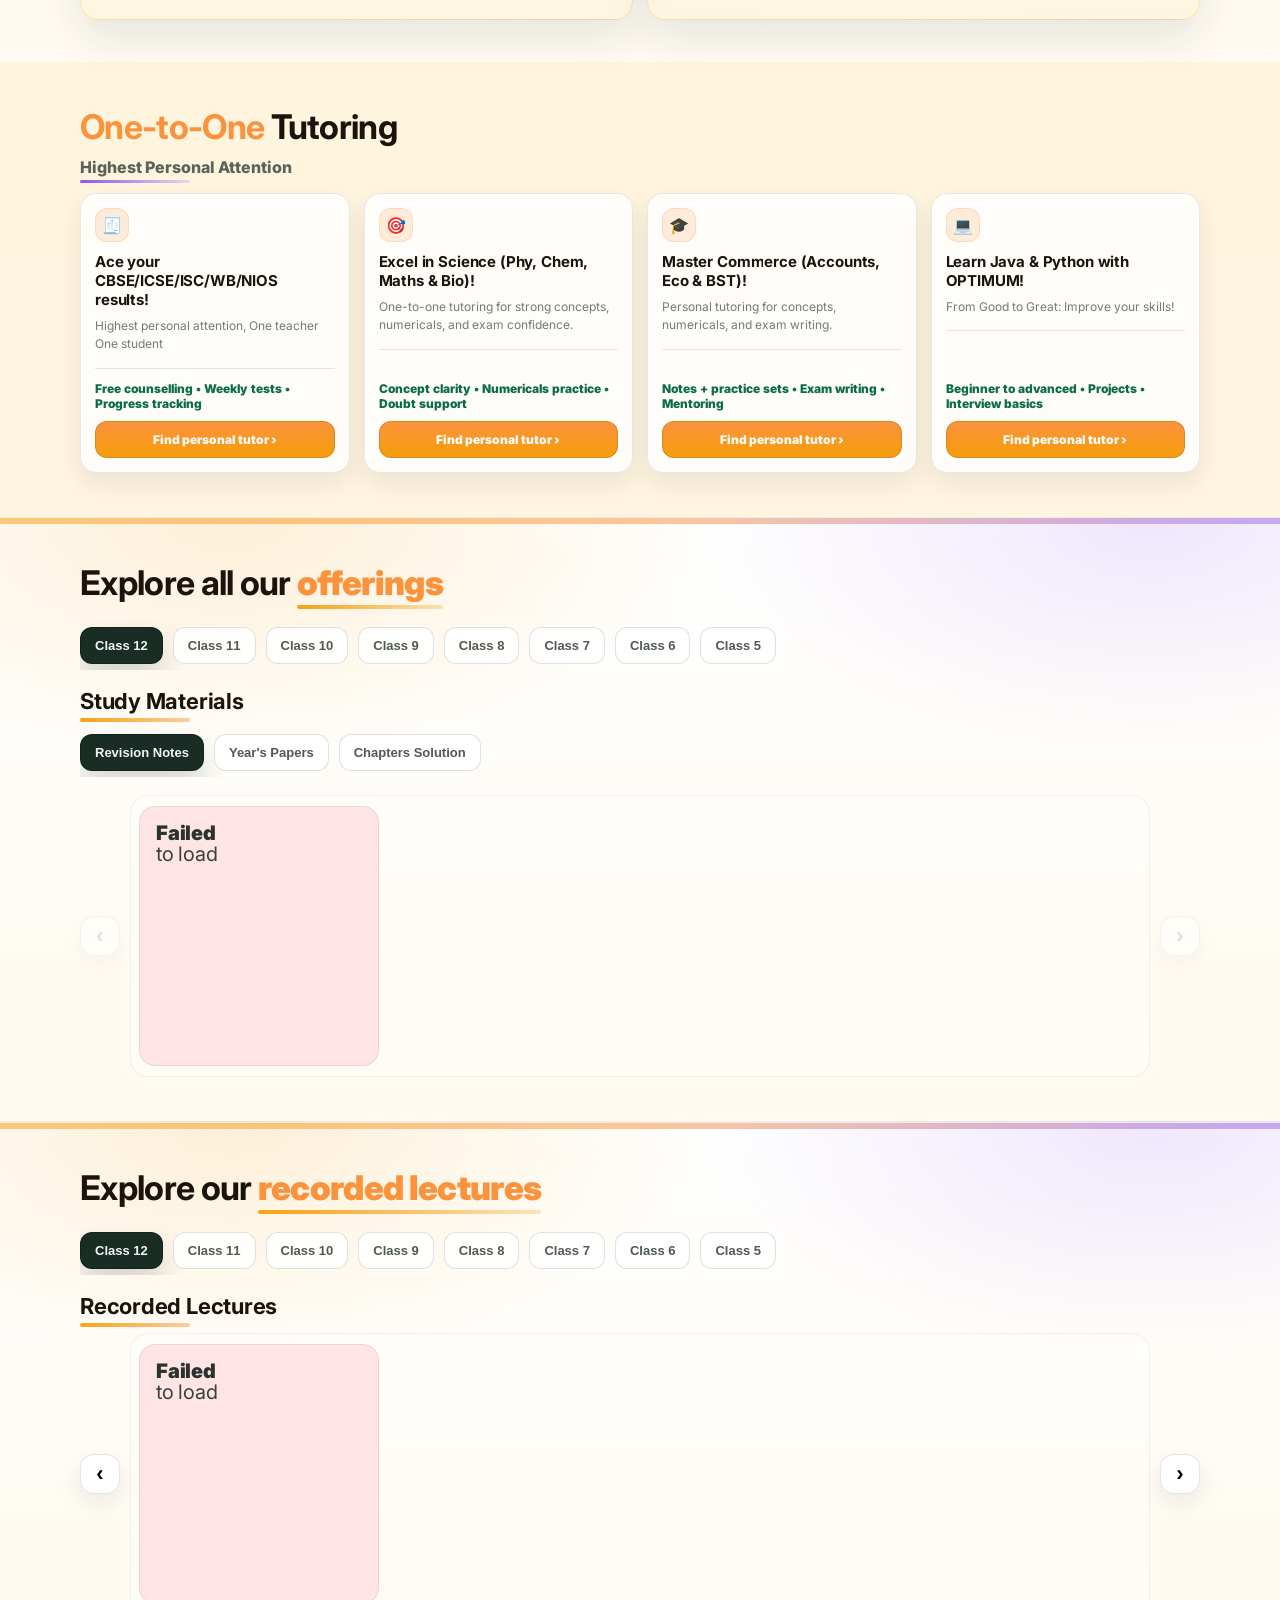
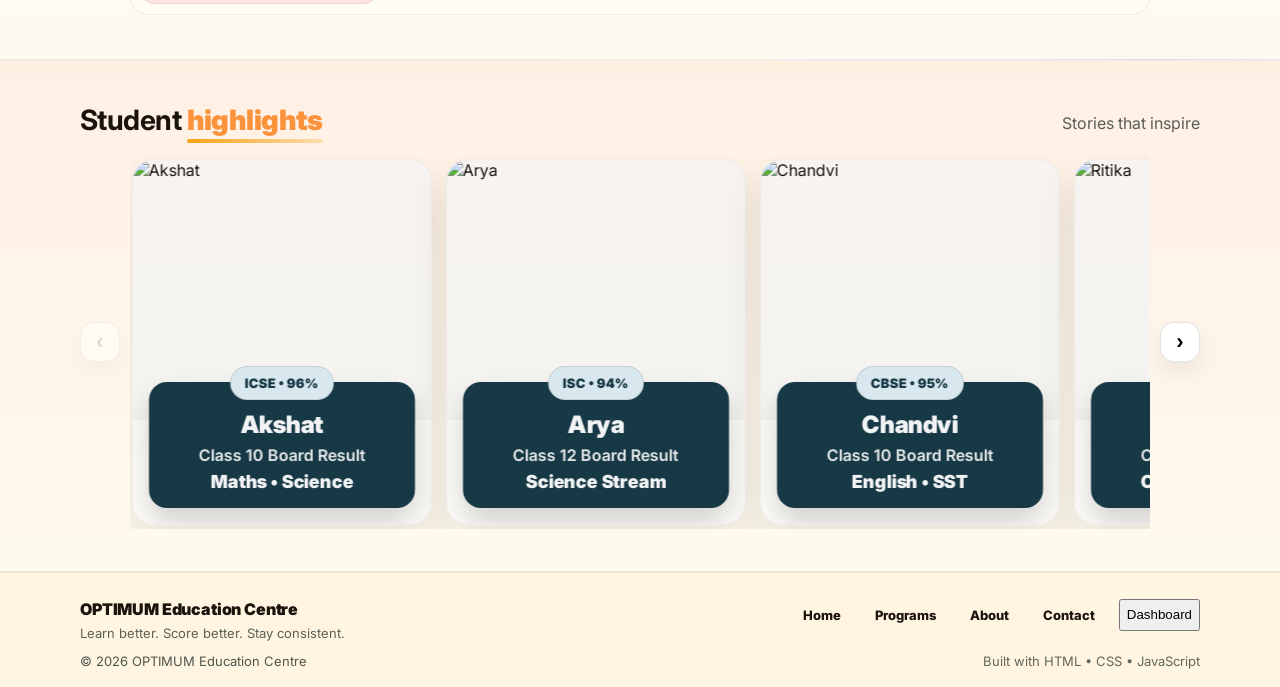
==== commit 2ef7c825: "Add favicon assets and links" ====
--- a/index.html
+++ b/index.html
@@ -9,6 +9,11 @@
     <link rel="preconnect" href="https://fonts.gstatic.com" crossorigin />
     <link href="https://fonts.googleapis.com/css2?family=Inter:wght@400;500;600;700;800&display=swap" rel="stylesheet" />
     <link rel="stylesheet" href="styles.css" />
+    <link rel="icon" type="image/svg+xml" href="favicon.svg" />
+    <link rel="icon" type="image/png" sizes="96x96" href="favicon-96x96.png" />
+    <link rel="icon" href="favicon.ico" sizes="any" />
+    <link rel="manifest" href="site.webmanifest" />
+    <link rel="apple-touch-icon" href="web-app-manifest-192x192.png" />
   </head>
   <body>
     <a class="skip-link" href="#main">Skip to content</a>
@@ -531,7 +536,7 @@
 
         <div class="lead-actions">
           <button class="btn btn-primary" value="ok">Submit</button>
-          <button class="btn btn-ghost" value="cancel">Not now</button>
+          <button class="btn btn-ghost" id="leadNotNow" type="button">Not now</button>
         </div>
         <p class="form-note" id="leadDialogNote" role="status" aria-live="polite"></p>
       </form>
--- a/styles.css
+++ b/styles.css
@@ -770,6 +770,13 @@
 }
 .card h3{margin:0 0 8px; font-size:16px}
 .card p{margin:0 0 12px; color:rgba(31,42,36,.74); line-height:1.55; font-size:13px}
+
+.founder-speak{grid-template-columns:minmax(280px, 420px) minmax(0, 1fr); align-items:start}
+.founder-speak-photo{padding:14px}
+.founder-speak-img{width:100%; height:auto; border-radius:14px; display:block; aspect-ratio:4/5; object-fit:cover}
+
+.founder-speaks .section-head{justify-content:flex-start; align-items:baseline; flex-wrap:wrap}
+.founder-speaks .section-head p{max-width:unset}
 
 .card-accent{
   background:linear-gradient(180deg, rgba(245,158,11,.18), rgba(255,255,255,.72));
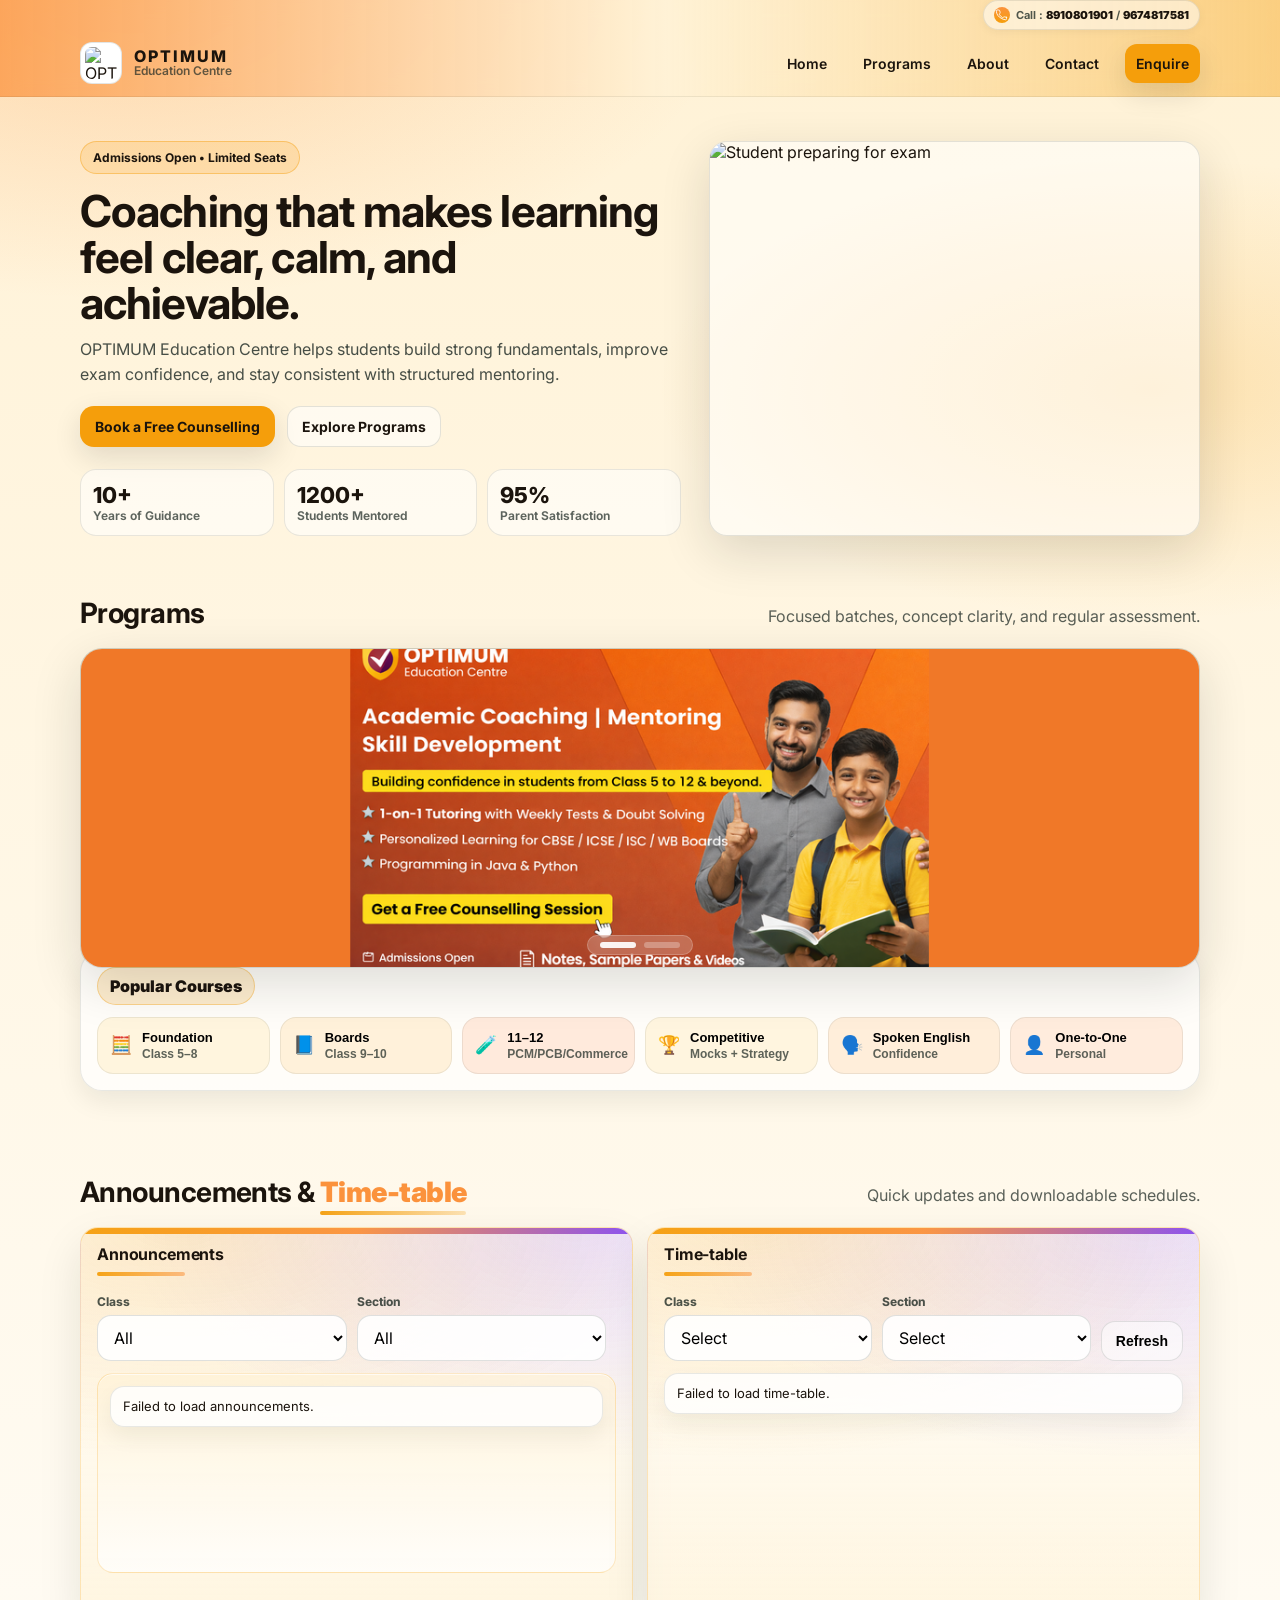
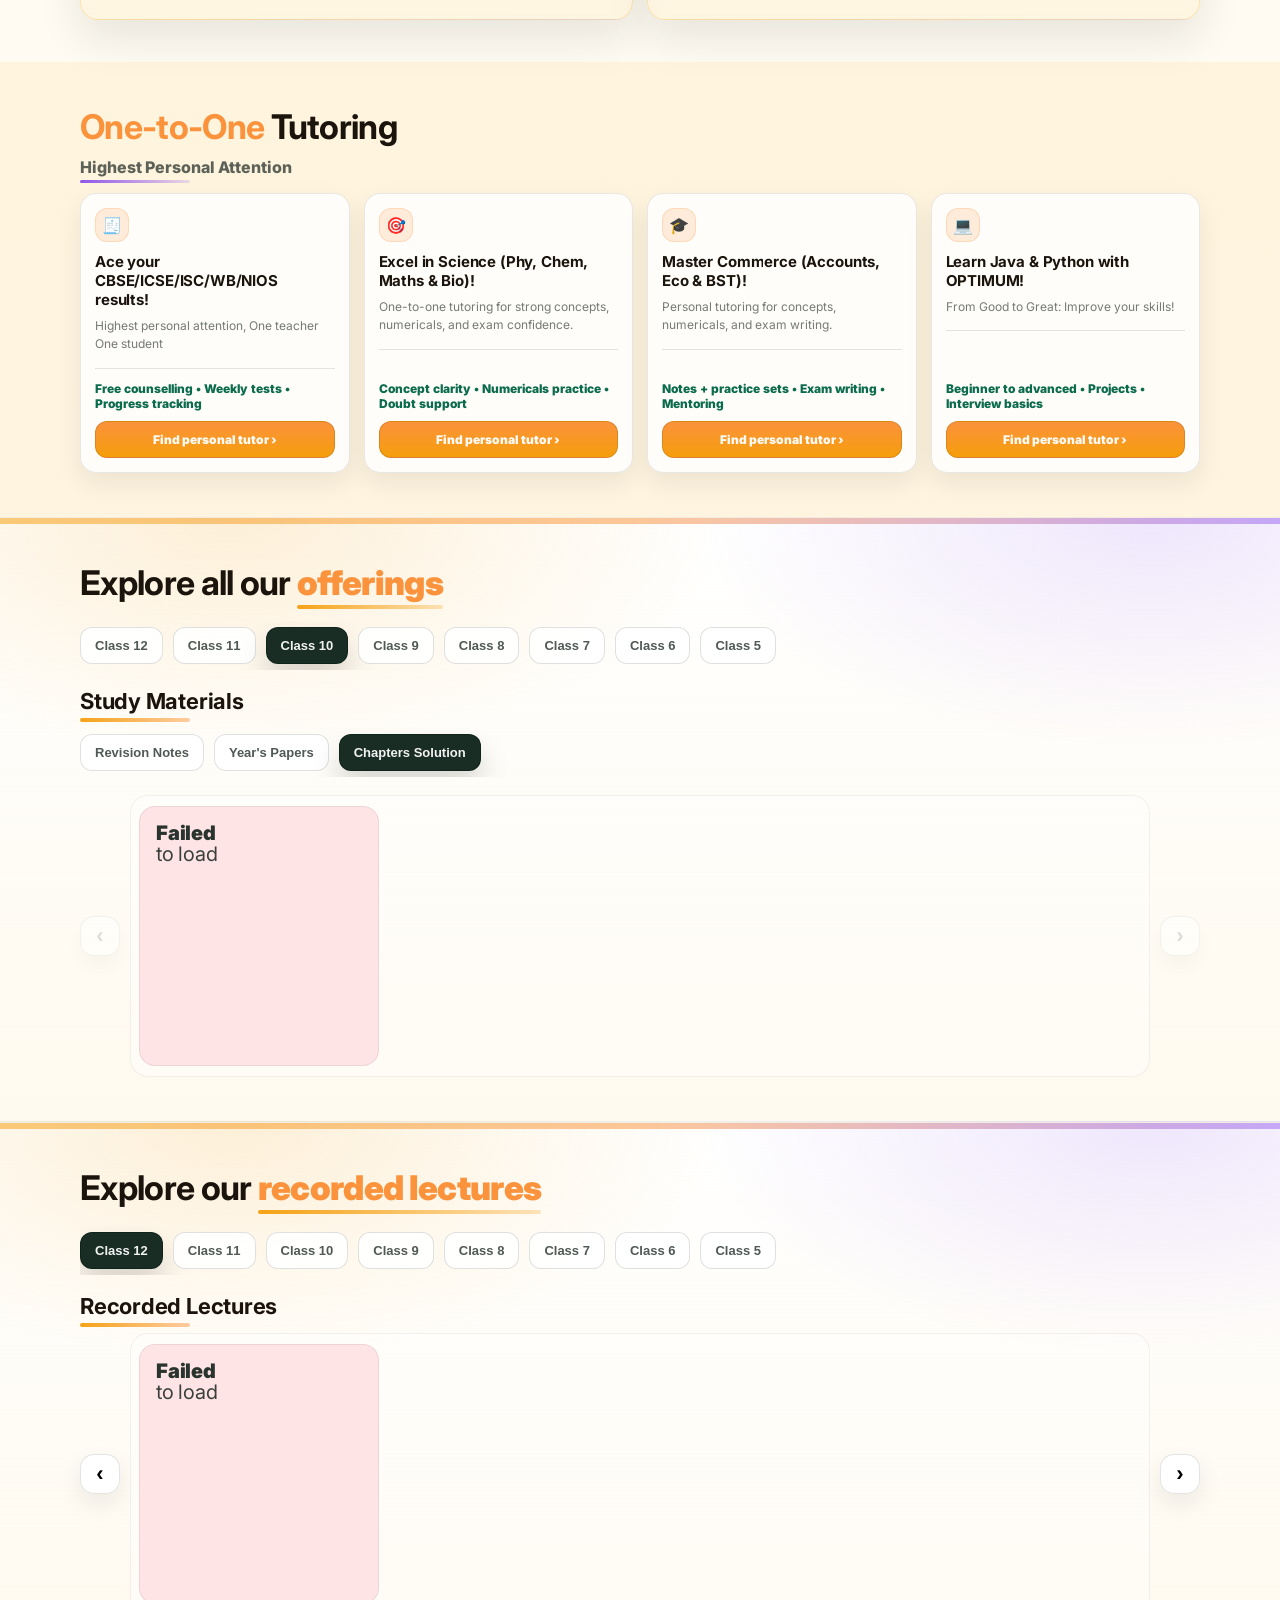
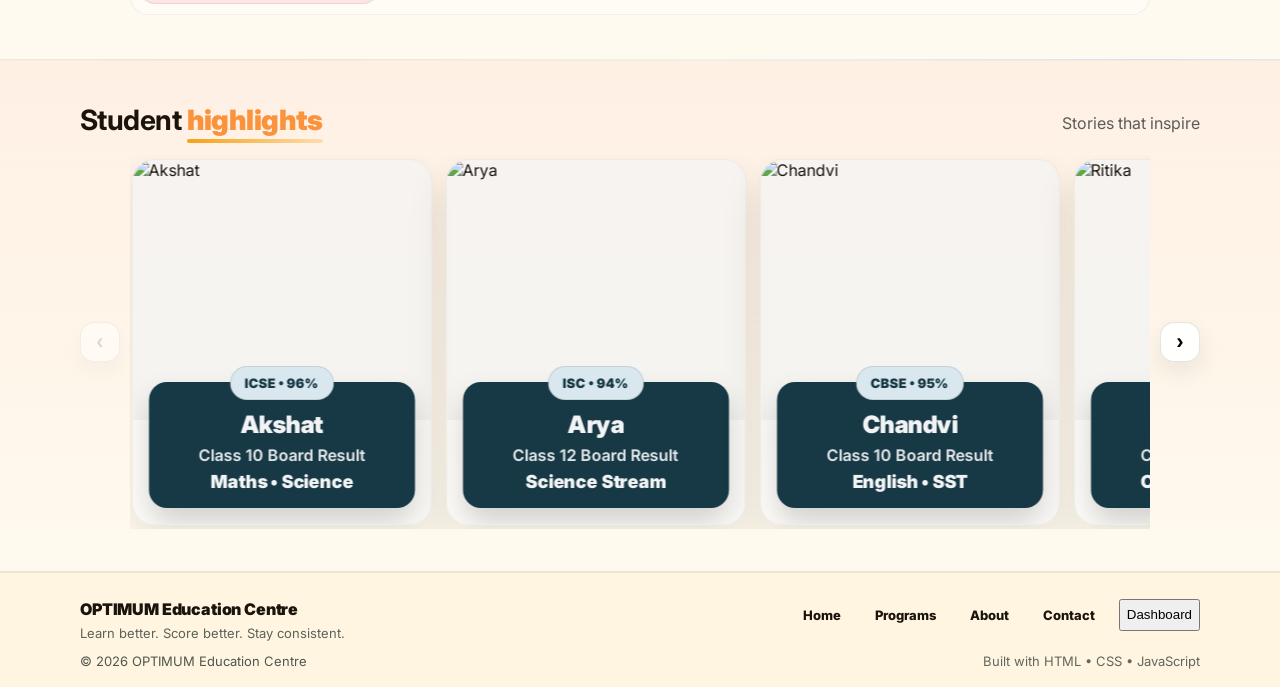
==== commit 00a374e2: "Update admin uploads and default offerings selection" ====
--- a/index.html
+++ b/index.html
@@ -4,6 +4,7 @@
     <meta charset="UTF-8" />
     <meta name="viewport" content="width=device-width, initial-scale=1.0" />
     <meta name="description" content="OPTIMUM Education Centre — coaching for school and competitive exams." />
+    <meta name="google-site-verification" content="Guy8mo2Gki7UjUZXYfadixXhOf4KaNFBVZKH9sho1r4" />
     <title>OPTIMUM Education Centre</title>
     <link rel="preconnect" href="https://fonts.googleapis.com" />
     <link rel="preconnect" href="https://fonts.gstatic.com" crossorigin />
@@ -293,7 +294,7 @@
           <div class="offerings-tabs" role="tablist" aria-label="Classes">
             <button class="tab" type="button" role="tab" aria-selected="false">Class 12</button>
             <button class="tab" type="button" role="tab" aria-selected="false">Class 11</button>
-            <button class="tab" type="button" role="tab" aria-selected="false">Class 10</button>
+            <button class="tab active" type="button" role="tab" aria-selected="true">Class 10</button>
             <button class="tab" type="button" role="tab" aria-selected="false">Class 9</button>
             <button class="tab" type="button" role="tab" aria-selected="false">Class 8</button>
             <button class="tab" type="button" role="tab" aria-selected="false">Class 7</button>
@@ -304,9 +305,9 @@
           <h3 class="offerings-subhead">Study Materials</h3>
 
           <div class="offerings-tabs" role="tablist" aria-label="Study material type" data-material-tabs>
-            <button class="tab active" type="button" role="tab" aria-selected="true" data-material-type="materials">Revision Notes</button>
+            <button class="tab" type="button" role="tab" aria-selected="false" data-material-type="materials">Revision Notes</button>
             <button class="tab" type="button" role="tab" aria-selected="false" data-material-type="yearspapers">Year's Papers</button>
-            <button class="tab" type="button" role="tab" aria-selected="false" data-material-type="chaptersolutions">Chapters Solution</button>
+            <button class="tab active" type="button" role="tab" aria-selected="true" data-material-type="chaptersolutions">Chapters Solution</button>
           </div>
 
           <div class="notes" id="notesCarousel" aria-label="Study materials carousel">
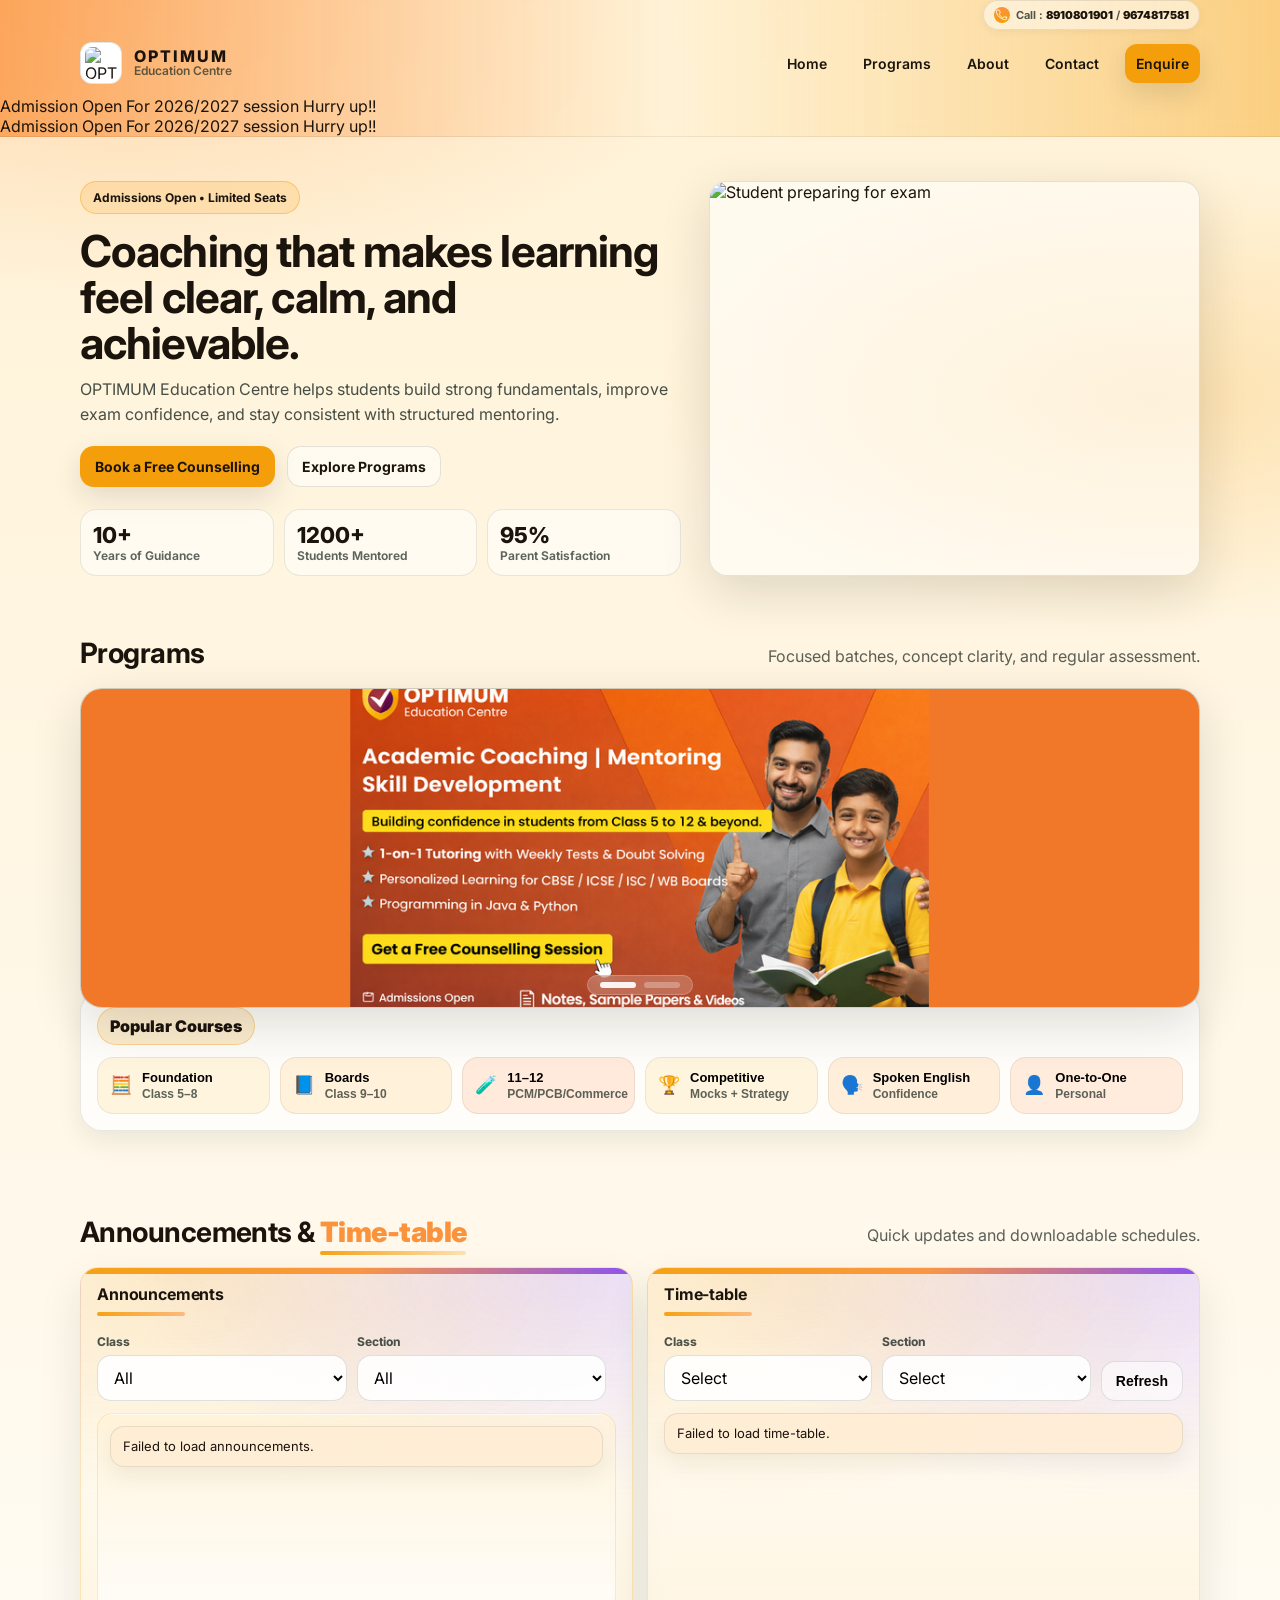
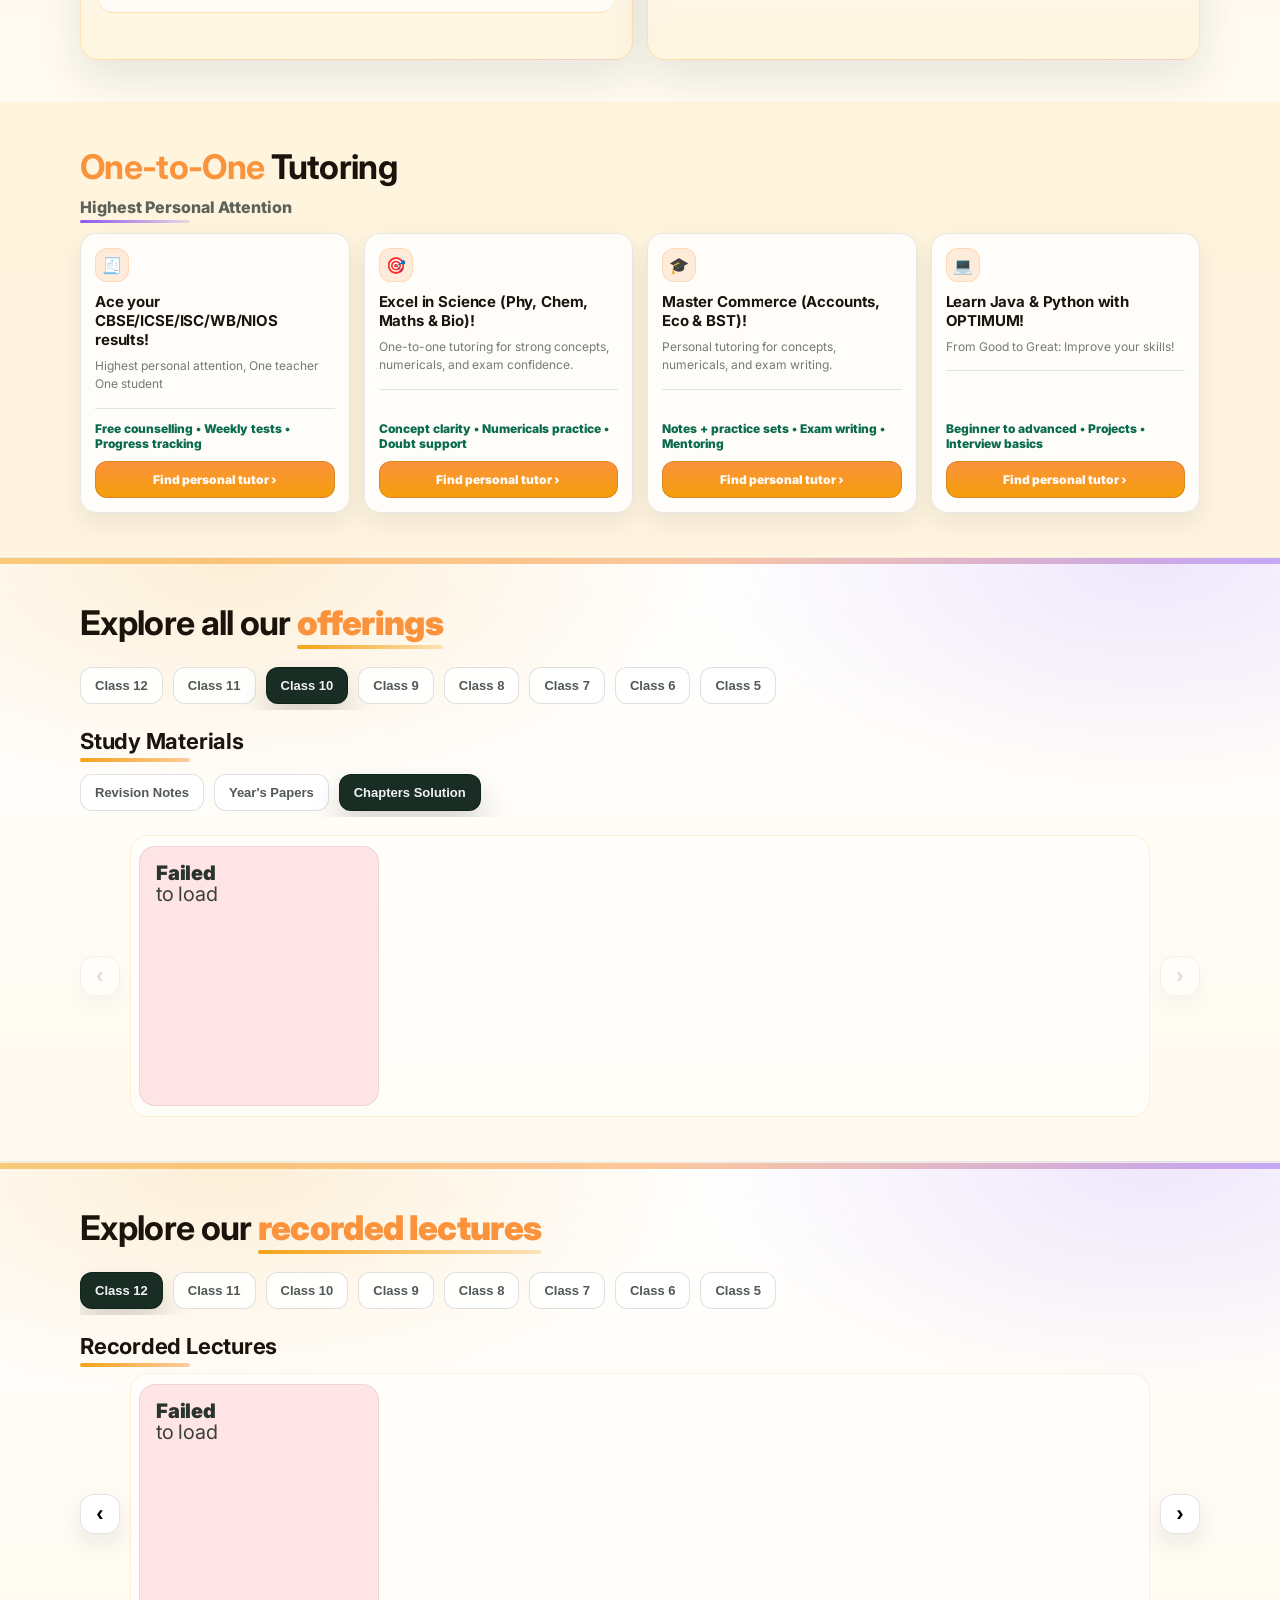
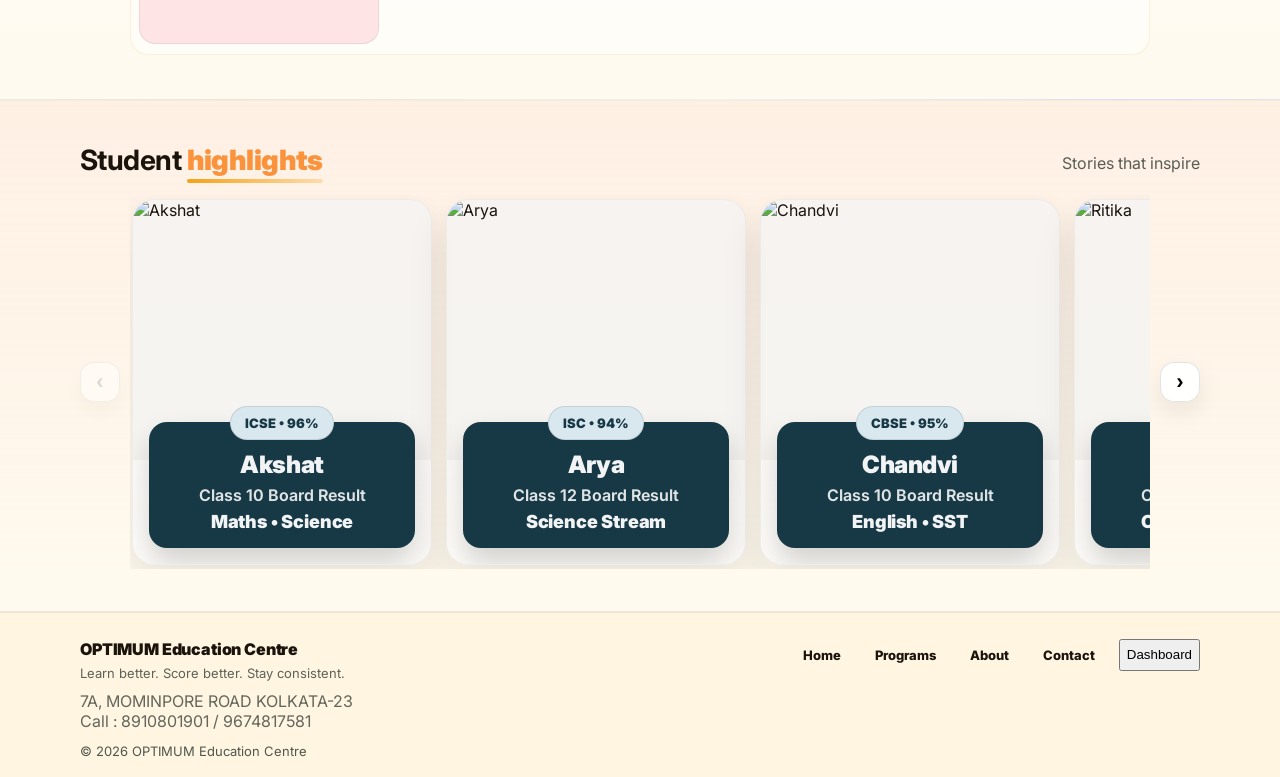
==== commit 3fb6bd75: "Footer: add address and contact numbers" ====
--- a/index.html
+++ b/index.html
@@ -54,6 +54,15 @@
           <a href="contact.html" class="btn btn-primary">Enquire</a>
         </nav>
       </div>
+
+      <section class="marquee-band" aria-label="Admission announcement">
+        <div class="marquee" aria-hidden="true">
+          <div class="marquee-track">
+            <div class="marquee-content">Admission Open For 2026/2027 session Hurry up!!</div>
+            <div class="marquee-content" aria-hidden="true">Admission Open For 2026/2027 session Hurry up!!</div>
+          </div>
+        </div>
+      </section>
     </header>
 
     <main id="main">
@@ -475,6 +484,10 @@
         <div>
           <div class="footer-brand">OPTIMUM Education Centre</div>
           <div class="footer-sub">Learn better. Score better. Stay consistent.</div>
+          <div class="muted" style="margin-top:10px">
+            <div>7A, MOMINPORE ROAD KOLKATA-23</div>
+            <div>Call : <a href="tel:8910801901">8910801901</a> / <a href="tel:9674817581">9674817581</a></div>
+          </div>
         </div>
         <div class="footer-links">
           <a href="#top">Home</a>
@@ -486,7 +499,6 @@
       </div>
       <div class="container footer-bottom">
         <span>© <span id="year"></span> OPTIMUM Education Centre</span>
-        <span class="muted">Built with HTML • CSS • JavaScript</span>
       </div>
     </footer>
 
--- a/styles.css
+++ b/styles.css
@@ -564,8 +564,8 @@
 .notes-viewport{
   border-radius:18px;
   padding:6px;
-  background:rgba(255,255,255,.35);
-  border:1px solid rgba(31,42,36,.06);
+  background:rgba(255,255,255,.50);
+  border:1px solid rgba(245,158,11,.14);
 }
 
 .notes-nav{
@@ -628,9 +628,9 @@
   width:100%;
   height:150px;
   border-radius:18px;
-  background:rgba(255,255,255,.55);
-  border:1px solid rgba(31,42,36,.10);
-  box-shadow: inset 0 1px 0 rgba(255,255,255,.55);
+  background:rgba(255,255,255,.75);
+  border:1px solid rgba(245,158,11,.18);
+  box-shadow: inset 0 1px 0 rgba(255,255,255,.65);
   display:grid;
   place-items:center;
   align-self:stretch;
@@ -858,7 +858,7 @@
 .notice-item{
   border-radius:14px;
   padding:10px 12px;
-  background:rgba(255,255,255,.82);
+  background:rgba(255, 237, 213, 0.92);
   border:1px solid rgba(31,42,36,.10);
   font-size:13px;
   line-height:1.5;
@@ -875,7 +875,7 @@
   gap:12px;
   padding:10px 12px;
   border-radius:14px;
-  background:rgba(255,255,255,.78);
+  background:rgba(255, 237, 213, 0.92);
   border:1px solid rgba(124,58,237,.16);
   box-shadow:0 12px 26px rgba(19,27,22,.06);
 }
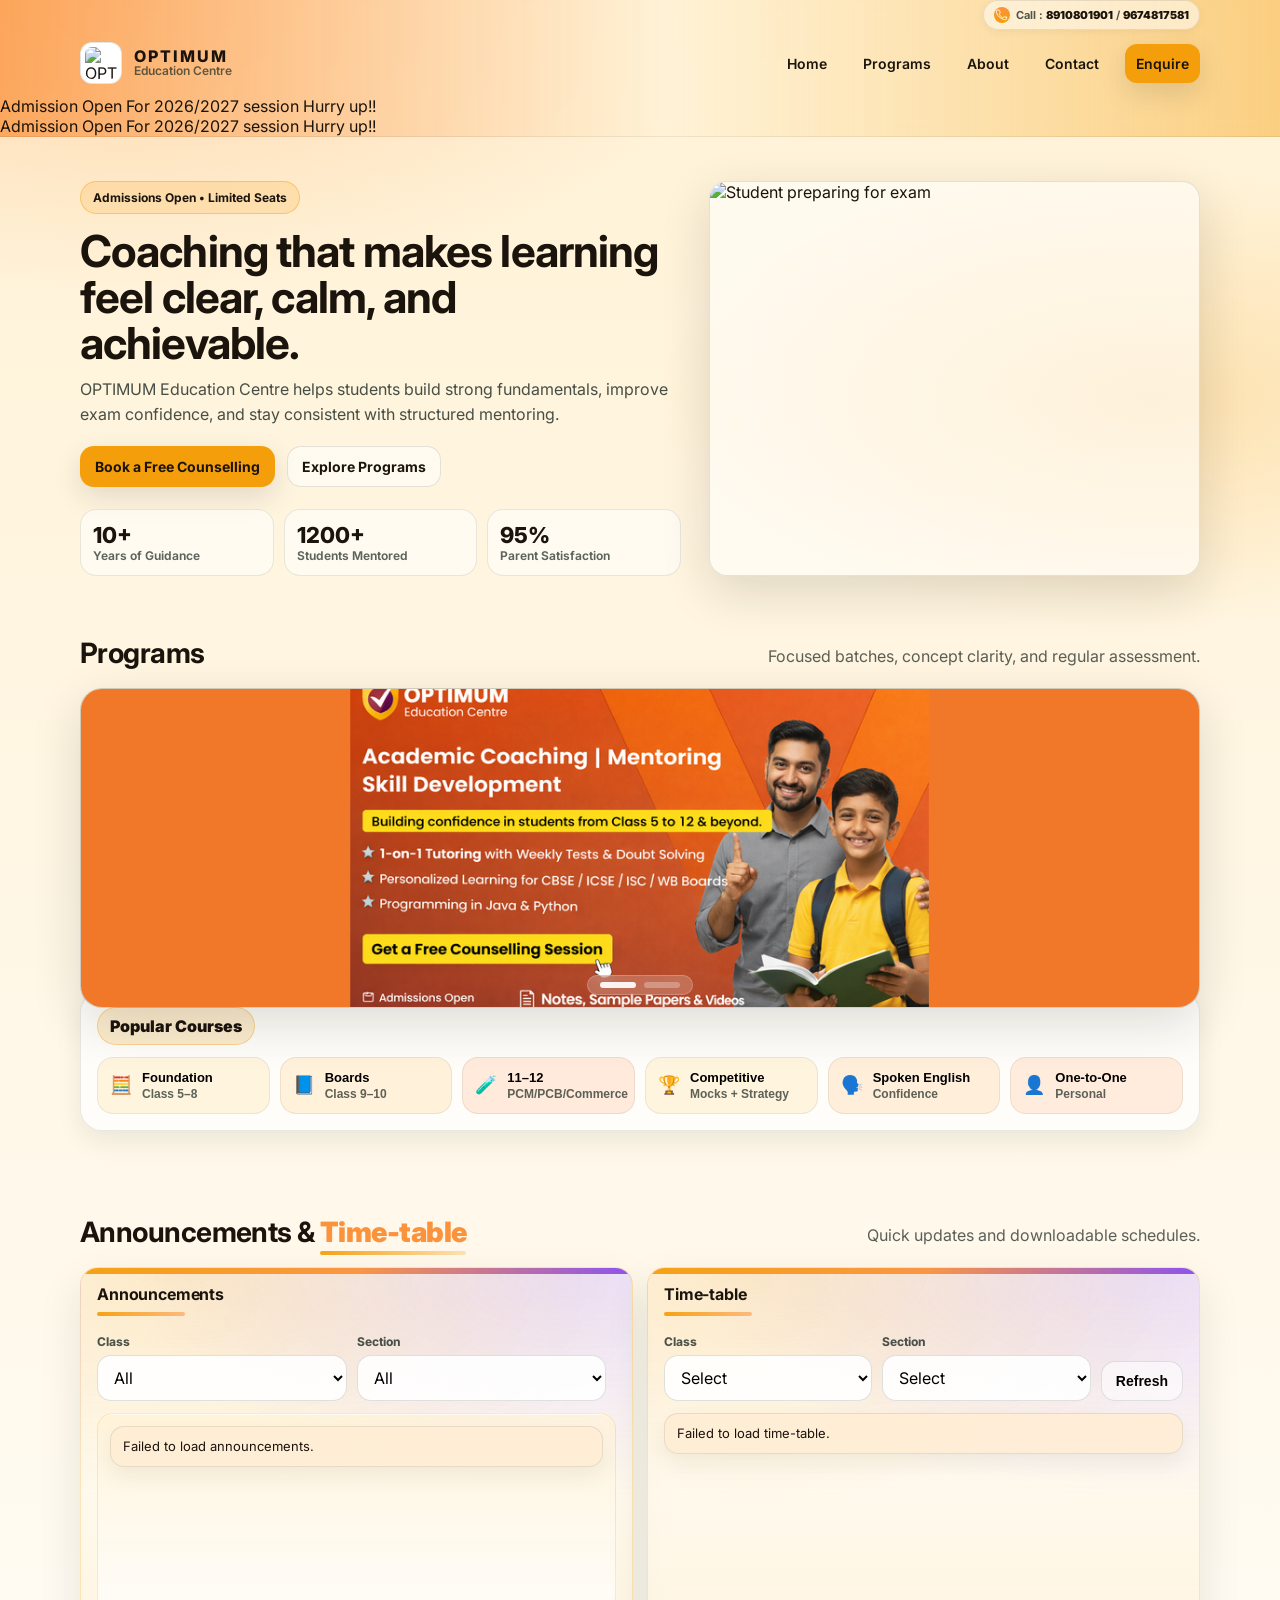
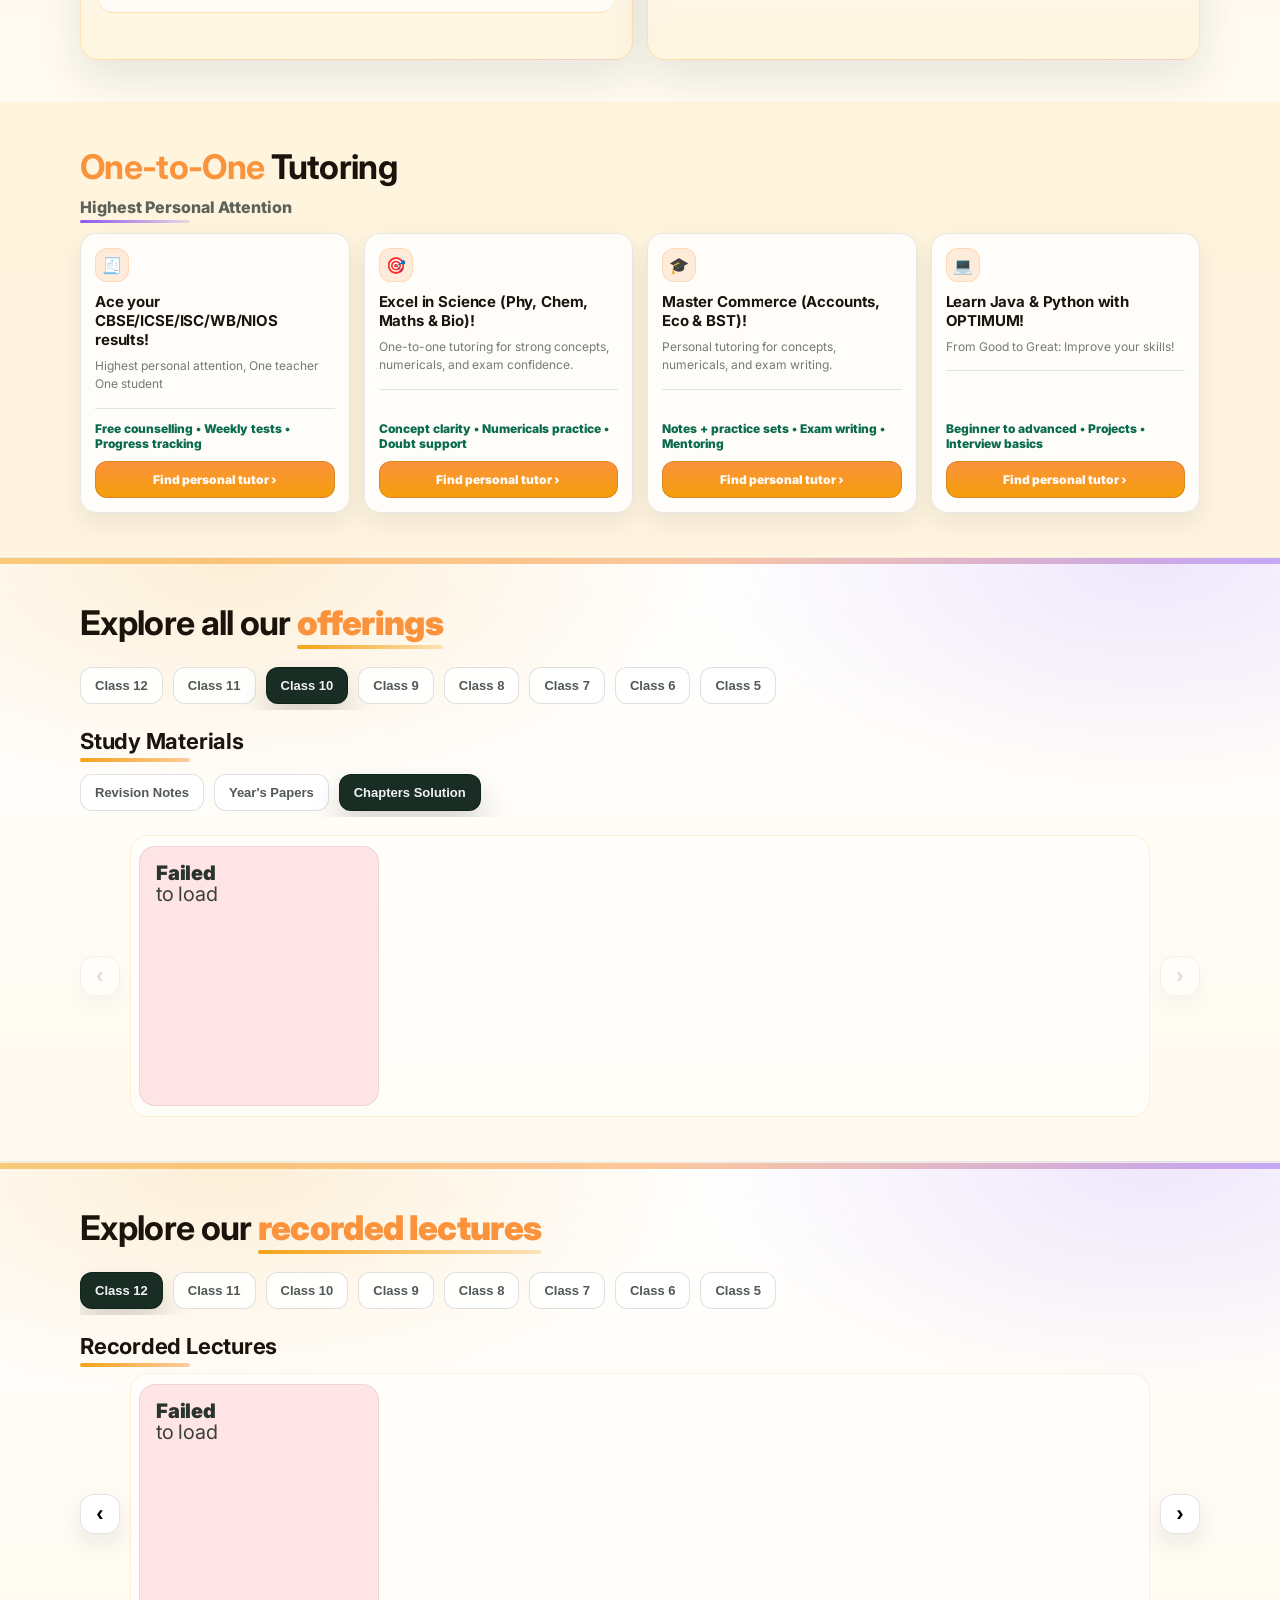
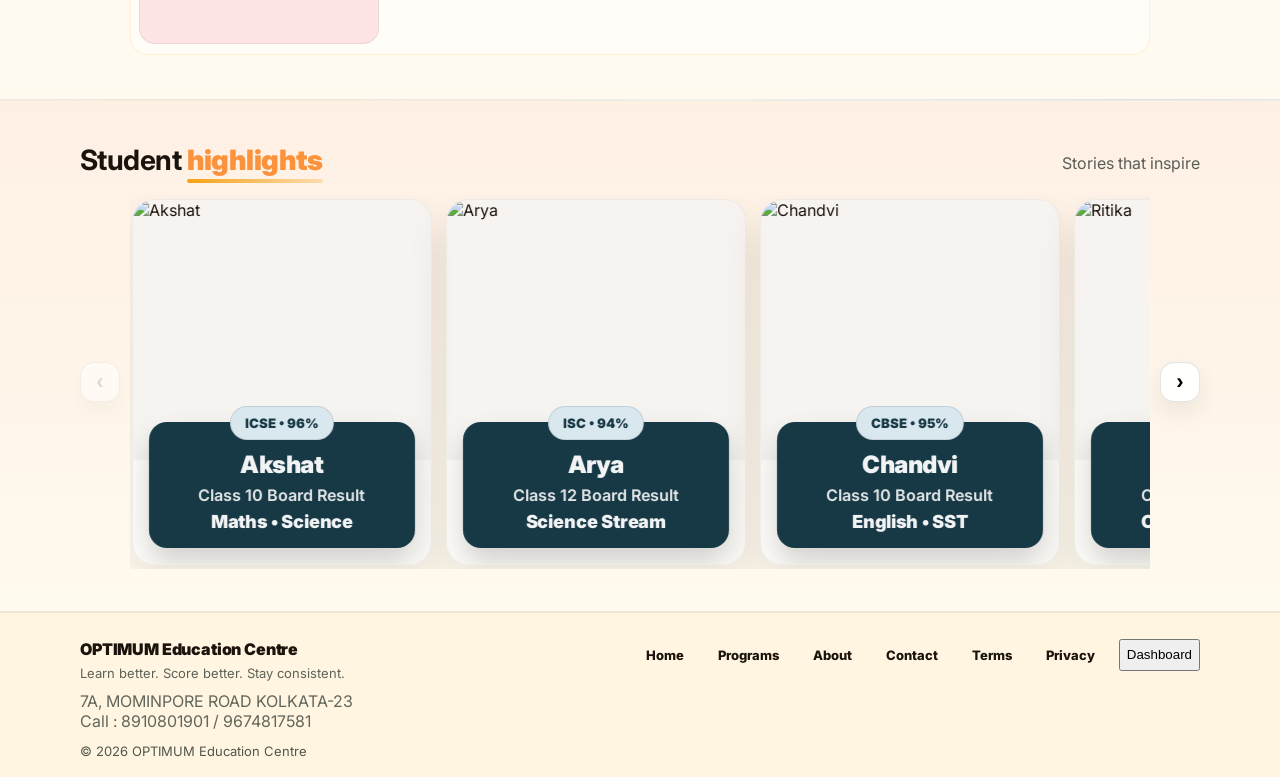
==== commit 19a3c216: "Legal: add Terms and Privacy pages" ====
--- a/index.html
+++ b/index.html
@@ -494,6 +494,8 @@
           <a href="#programs">Programs</a>
           <a href="about.html">About</a>
           <a href="contact.html">Contact</a>
+          <a href="terms.html">Terms</a>
+          <a href="privacy.html">Privacy</a>
           <button class="footer-admin" type="button" id="dashboardLink">Dashboard</button>
         </div>
       </div>
